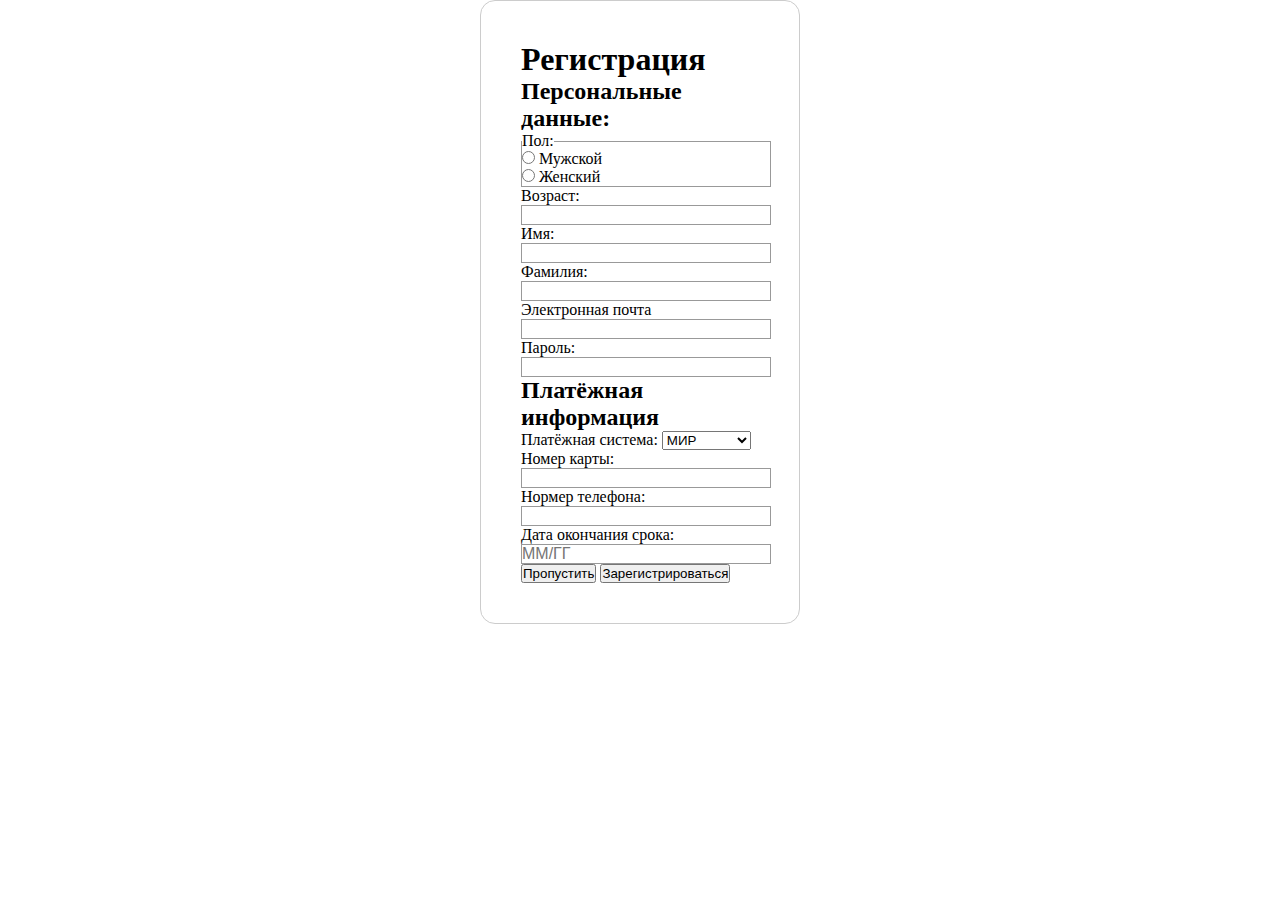
==== index.html @ 5819bbf3 "1 commit" ====
<!DOCTYPE html>
<html lang="en">

<head>
    <meta charset="UTF-8">
    <meta name="viewport" content="width=device-width, initial-scale=1.0">
    <link rel="stylesheet" href="style.css">
    <title>Task-2</title>
</head>

<body>
    <body>
        <form method="post">
            <h1>Регистрация</h1>
            <section>
                <h2>Персональные данные:</h2>
                <fieldset>
                  <legend>Пол:</legend>
                  <ul>
                      <li>
                        <label for="gender_1">
                          <input type="radio" id="gender_1" name="gender" value="userMale">
                          Мужской
                        </label>
                      </li>
                      <li>
                        <label for="gender_2">
                          <input type="radio" id="gender_2" name="gender" value="userFemale" >
                          Женский
                        </label>
                      </li>
                  </ul>
                </fieldset>
                <p>
                  <label for="ace">Возраст:</label>
                  <input type="text" id="name" name="useAce" required>
                </p>
                <p>
                  <label for="name">Имя:</label>
                  <input type="text" id="name" name="userName" required>
                </p>
                <p>
                  <label for="name">Фамилия:</label>
                  <input type="text" id="name" name="userSurname" required>
                </p>
                <p>
                  <label for="mail">Электронная почта</label>
                  <input type="email" id="mail" name="userMail" required>
                </p>
                <p>
                  <label for="pwd">Пароль:</label>
                  <input type="password" id="pwd" name="password" required>
                </p>
            </section>
            <section>
                <h2>Платёжная информация</h2>
                <p>
                  <label for="card">Платёжная система:</label>
                  <select id="card" name="userСard">
                    <option value="mir">МИР</option>
                    <option value="visa">Visa</option>
                    <option value="mc">Mastercard</option>
                  </select>
                </p>
                <p>
                  <label for="number">Номер карты:</label>
                  <input type="tel" id="number" name="cardNumber" required>
                </p>
                <p>
                  <label for="phone">Нормер телефона:</label>
                  <input type="phone" id="phone" pattern="^\+7[1-9]{10}$" required>
                </p>
                <p>
                  <label for="expiration">Дата окончания срока:</label>
                  <input type="text" id="expiration" required="true" placeholder="ММ/ГГ" pattern="^(0[1-9]|1[0-2])\/([0-9]{2})$">
                </p>
            </section>
            <section>
                <p>
                    <button type="button" onclick="document.location='page_1.html'">Пропустить</button>
                    <button type="submit">Зарегистрироваться</button>
                </p>
            </section>
        </form>
    </form>
</body>

</html>
---- style.css ----
* {
    box-sizing: border-box;
    margin: 0;
    padding: 0;
}

ul {
    margin: 0;
    padding: 0;
    list-style: none;
}

form {
    margin: auto;
    width: 320px;
    padding: 40px;
    border: 1px solid #CCC;
    border-radius: 15px;
}

input, textarea {
    font: 16px sans-serif;
    width: 250px;
    box-sizing: border-box;
    border: 1px solid #999;
}

input[type=checkbox], input[type=radio] {
    width: auto;
}

fieldset {
    width: 250px;
    box-sizing: border-box;
    margin-right: 136px;
    border: 1px solid #999;
}

.form button {
    margin: 30px 15px 0 0;
}

label {
width: 100%;
}

.page1 {
    margin: 0 auto;
    margin-top: 150px;
    width: 580px;
}

.page1-img {
    margin: 0 auto;
    height: 300px;
    width: 580px;
}

.page1-img img {
    border-radius: 20px;
    height: 100%;
    width: 100%;
}

.page1-music {
    margin: 0 auto;
    padding: 15px;
    width: 580px;
    height: 90px;
    border: 3px solid #CCC;
    border-radius: 20px;
}

.page1-music audio {
    width: 100%;
}
.page1-button {
    margin: 30px 0 0 25%;
}

.page2 {
    width: 80%;
    margin: 0 auto;
    background-color: orange;
}

.page2 ul {
    display: flex;
    flex-wrap: wrap;
}

.page2 ul li {
    margin-top: 60px;
    margin-left: 40px;
}

.page2-card {
    width: 250px;
    height: 300px;
    background-color: rgb(255, 199, 96);
}

.page2-card-icon {
    width: 10em;
    height: 10em;
}

.page2-card-text {
    text-align: center;
    font-size: 20px;
}
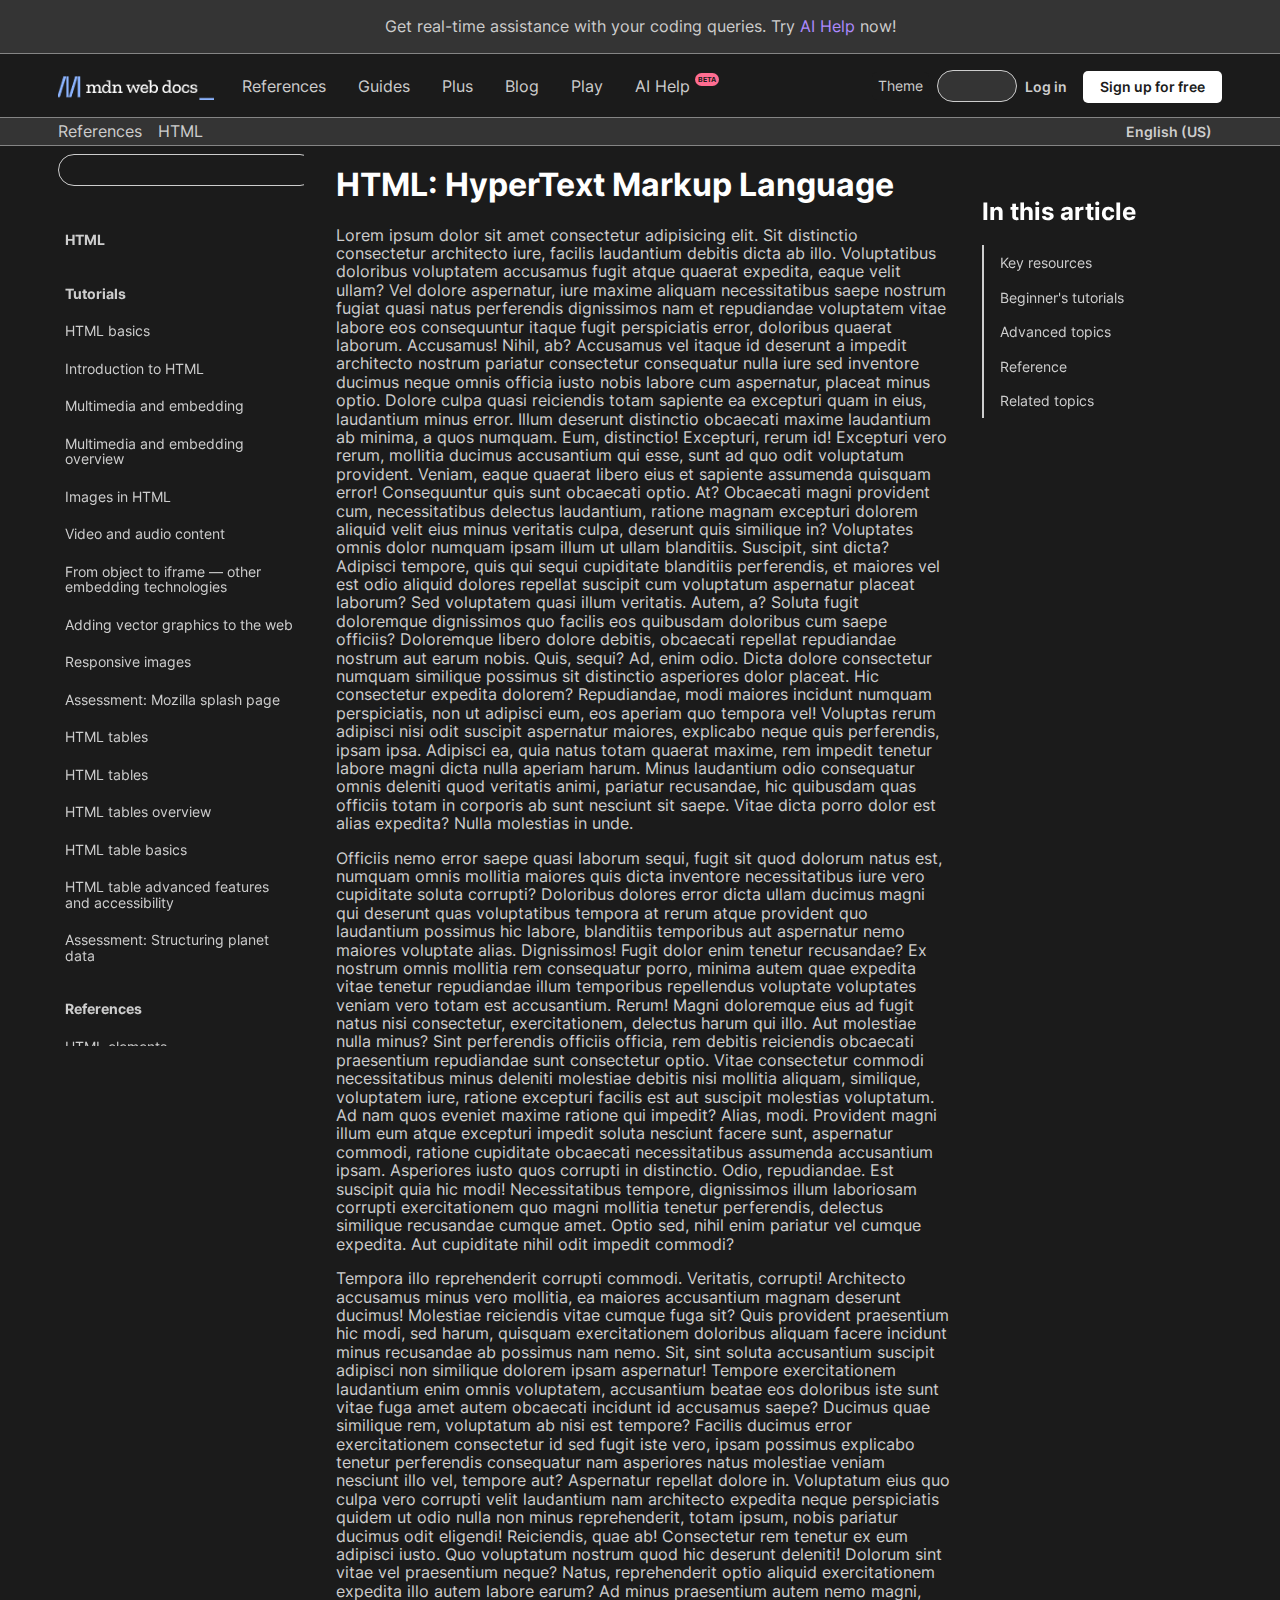
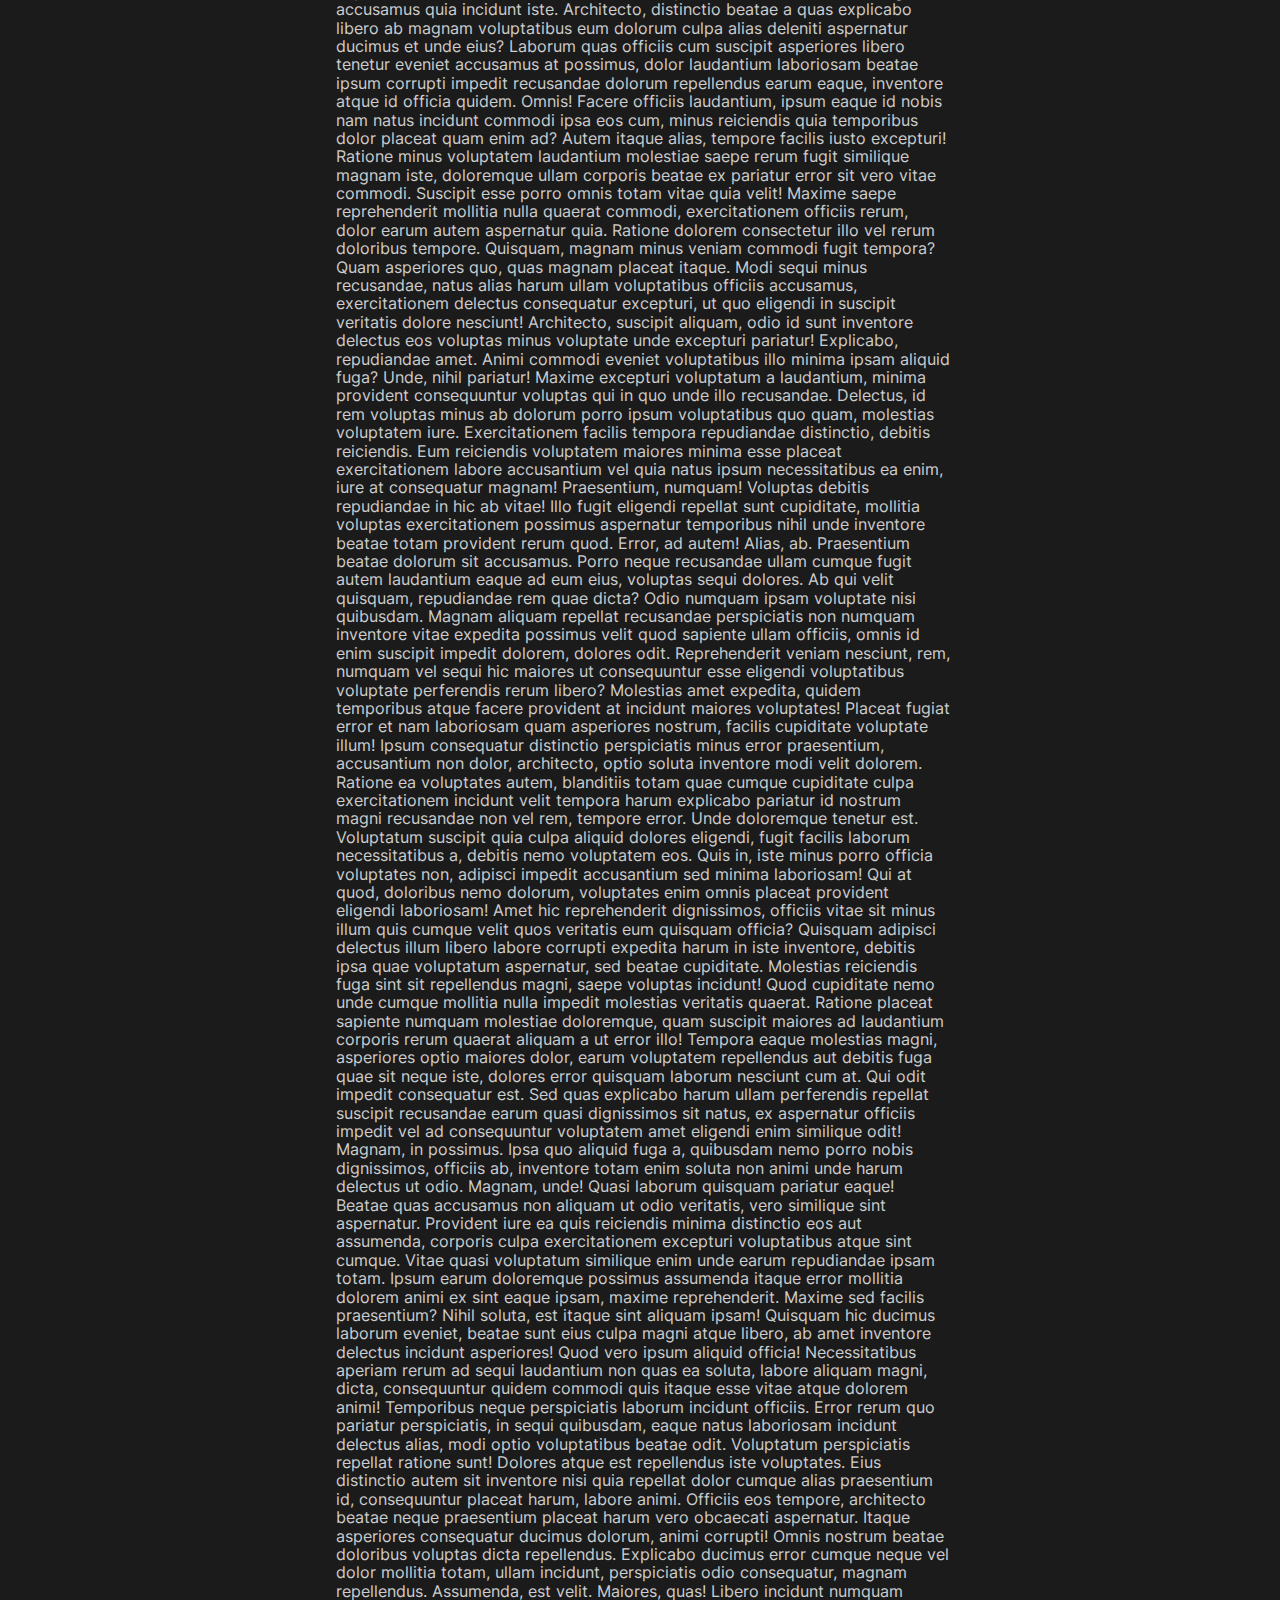
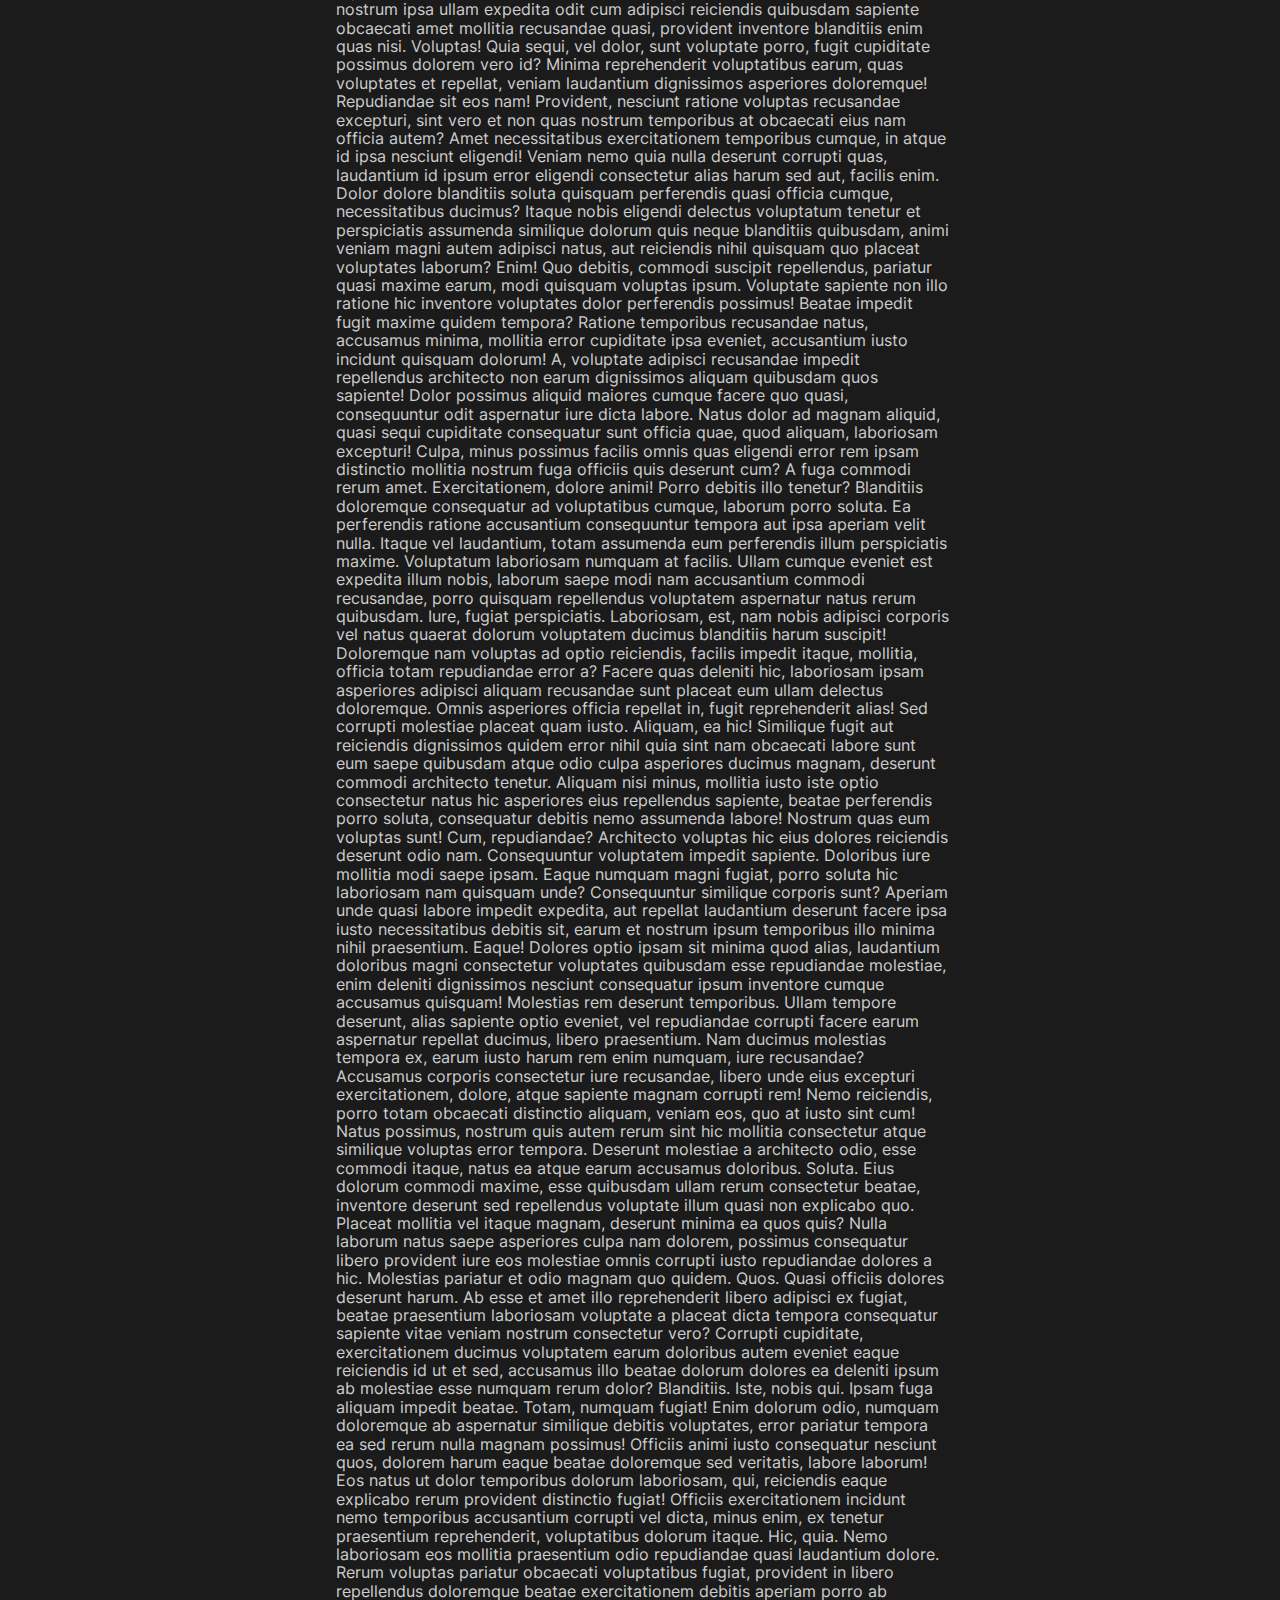
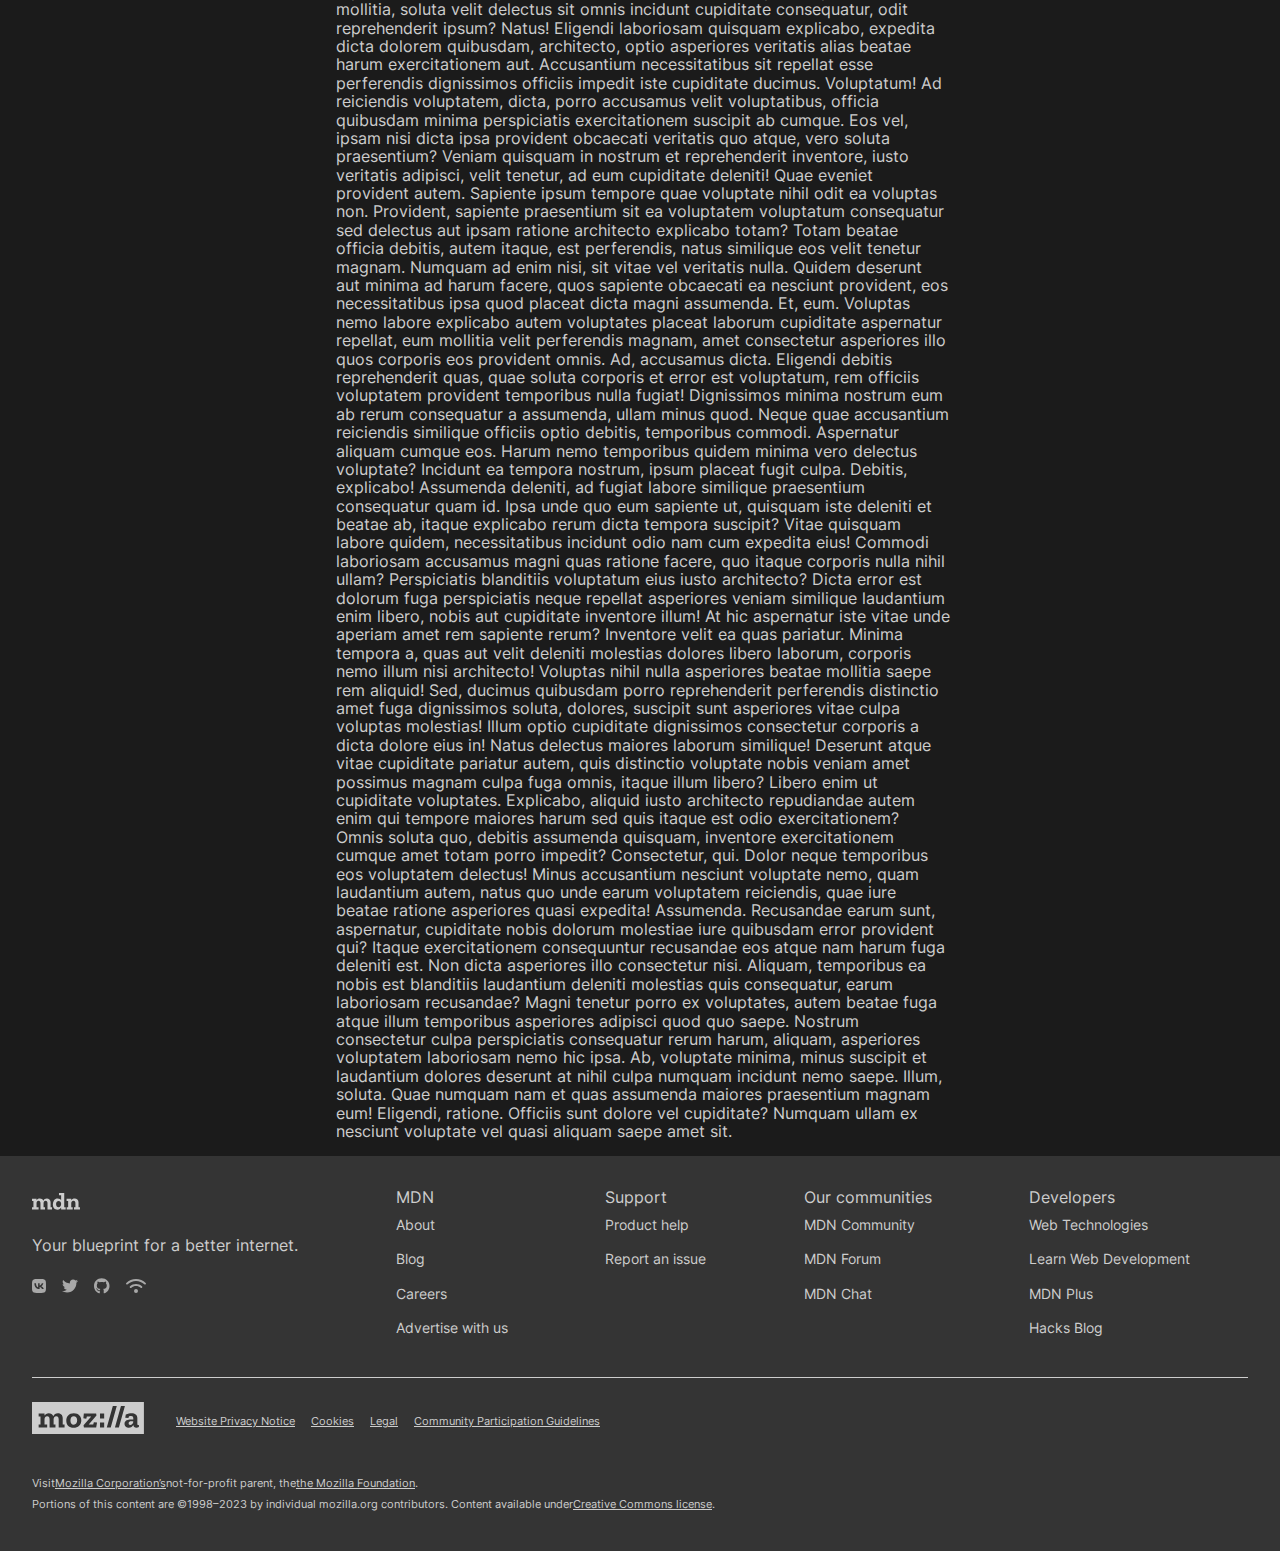
==== commit a5ab8010: "first commit" ====
--- a/index.html
+++ b/index.html
@@ -5,84 +5,663 @@
     <meta charset="UTF-8">
     <meta name="viewport" content="width=device-width, initial-scale=1.0">
     <link rel="stylesheet" href="style.css">
-    <title>Task-2</title>
+    <title>Document</title>
 </head>
 
 <body>
-    <body>
-        <form method="post">
-            <h1>Регистрация</h1>
-            <section>
-                <h2>Персональные данные:</h2>
-                <fieldset>
-                  <legend>Пол:</legend>
-                  <ul>
-                      <li>
-                        <label for="gender_1">
-                          <input type="radio" id="gender_1" name="gender" value="userMale">
-                          Мужской
-                        </label>
-                      </li>
-                      <li>
-                        <label for="gender_2">
-                          <input type="radio" id="gender_2" name="gender" value="userFemale" >
-                          Женский
-                        </label>
-                      </li>
-                  </ul>
-                </fieldset>
-                <p>
-                  <label for="ace">Возраст:</label>
-                  <input type="text" id="name" name="useAce" required>
-                </p>
-                <p>
-                  <label for="name">Имя:</label>
-                  <input type="text" id="name" name="userName" required>
-                </p>
-                <p>
-                  <label for="name">Фамилия:</label>
-                  <input type="text" id="name" name="userSurname" required>
-                </p>
-                <p>
-                  <label for="mail">Электронная почта</label>
-                  <input type="email" id="mail" name="userMail" required>
-                </p>
-                <p>
-                  <label for="pwd">Пароль:</label>
-                  <input type="password" id="pwd" name="password" required>
-                </p>
-            </section>
-            <section>
-                <h2>Платёжная информация</h2>
-                <p>
-                  <label for="card">Платёжная система:</label>
-                  <select id="card" name="userСard">
-                    <option value="mir">МИР</option>
-                    <option value="visa">Visa</option>
-                    <option value="mc">Mastercard</option>
-                  </select>
-                </p>
-                <p>
-                  <label for="number">Номер карты:</label>
-                  <input type="tel" id="number" name="cardNumber" required>
-                </p>
-                <p>
-                  <label for="phone">Нормер телефона:</label>
-                  <input type="phone" id="phone" pattern="^\+7[1-9]{10}$" required>
-                </p>
-                <p>
-                  <label for="expiration">Дата окончания срока:</label>
-                  <input type="text" id="expiration" required="true" placeholder="ММ/ГГ" pattern="^(0[1-9]|1[0-2])\/([0-9]{2})$">
-                </p>
-            </section>
-            <section>
-                <p>
-                    <button type="button" onclick="document.location='page_1.html'">Пропустить</button>
-                    <button type="submit">Зарегистрироваться</button>
-                </p>
-            </section>
-        </form>
-    </form>
+    <div class="header-banner">
+        <div class="container">
+            <p>Get real-time assistance with your coding queries. Try <a href="#">AI Help </a> now!</p>
+        </div>
+    </div>
+    <header>
+        <div class="navbar">
+            <div class="container">
+                <div class="navbar-logo">
+                    <a href="#">
+                        <div class="logo"></div>
+                    </a>
+                </div>
+                <div class="navbar-main">
+                    <div class="navbar-main-menu">
+                        <ul class="navbar-main-menu-list">
+                            <li class="navbar-list-container">
+                                <a href="">References</a>
+                            </li>
+                            <li class="navbar-list-container">
+                                <a href="">Guides</a>
+                            </li>
+                            <li class="navbar-list-container">
+                                <a href="">Plus</a>
+                            </li>
+                            <li class="navbar-list-container">
+                                <a href="">Blog</a>
+                            </li>
+                            <li class="navbar-list-container">
+                                <a href="">Play</a>
+                            </li>
+                            <li class="navbar-list-container">
+                                <a href="">
+                                    AI Help
+                                    <sup class="beta">BETA</sup>
+                                </a>
+                            </li>
+                        </ul>
+                    </div>
+                    <div class="theme__switcher">
+                        <button>Theme</button>
+                    </div>
+                    <div class="header-search">
+                        <form action="search">
+                            <input type="text" class="search-input">
+                        </form>
+                    </div>
+                    <ul class="auth-container">
+                        <li>
+                            <a href="" class="login__link">Log in</a>
+                        </li>
+                        <li>
+                            <a href="" class="reg__link">Sign up for free</a>
+                        </li>
+                    </ul>
+                </div>
+            </div>
+        </div>
+        <div class="article-actions">
+            <div class="container">
+                <div class="breadcrumbs-container">
+                    <ul class="breadcrumbs__list">
+                        <li>
+                            <a href="">References</a>
+                        </li>
+                        <li>
+                            <a href="">HTML</a>
+                        </li>
+                    </ul>
+                </div>
+                <div class="article-actions-entries">
+                    <a href="">English (US)</a>
+                </div>
+            </div>
+        </div>
+    </header>
+    <div class="main__wrapper">
+        <div class="sidebar-container">
+            <aside class="sidebar">
+                <div class="sidebar-actions">
+                    <div class="sidebar-filter-container">
+                        <input type="text" class="sidebar-filter-input__field">
+                    </div>
+
+                </div>
+                <div class="sidebar-body">
+                    <ol>
+                        <li>
+                            <a href=""><strong>HTML</strong></a>
+                        </li>
+                        <li>
+                            <a href=""><strong>Tutorials</strong></a>
+                        </li>
+                        <li>
+                            <a href="">HTML basics</a>
+                        </li>
+                        <li>
+                            <a href="">Introduction to HTML</a>
+                        </li>
+                        <li>
+                            <a href="">Multimedia and embedding</a>
+                        </li>
+                        <li>
+                            <a href="">Multimedia and embedding overview</a>
+                        </li>
+                        <li>
+                            <a href="">Images in HTML</a>
+                        </li>
+                        <li>
+                        <li>
+                            <a href="">Video and audio content</a>
+                        </li>
+                        <li>
+                        <li>
+                            <a href="">From object to iframe — other embedding technologies</a>
+                        </li>
+                        <li>
+                            <a href="">Adding vector graphics to the web</a>
+                        </li>
+                        <li>
+                            <a href="">Responsive images</a>
+                        </li>
+                        <li>
+                            <a href="">Assessment: Mozilla splash page</a>
+                        </li>
+                        <li>
+                            <a href="">HTML tables</a>
+                        </li>
+                        <li>
+                            <a href="">HTML tables</a>
+                        </li>
+                        <li>
+                            <a href="">HTML tables overview</a>
+                        </li>
+                        <li>
+                            <a href="">HTML table basics</a>
+                        </li>
+                        <li>
+                            <a href="">HTML table advanced features and accessibility</a>
+                        </li>
+                        <li>
+                            <a href="">Assessment: Structuring planet data</a>
+                        </li>
+                        <li>
+                            <a href=""><strong>References</strong></a>
+                        </li>
+                        <li>
+                            <a href="">HTML elements</a>
+                        </li>
+                    </ol>
+                </div>
+            </aside>
+            <div class="toc-container">
+                <aside class="toc">
+                    <div class="document-toc-container">
+                        <div class="document-toc">
+                            <h2>In this article</h2>
+                            <ul class="document-toc-list">
+                                <li>
+                                    <a>Key resources</a>
+                                </li>
+                                <li>
+                                    <a>Beginner's tutorials</a>
+                                </li>
+                                <li>
+                                    <a>Advanced topics</a>
+                                </li>
+                                <li>
+                                    <a>Reference</a>
+                                </li>
+                                <li>
+                                    <a>Related topics</a>
+                                </li>
+                            </ul>
+                        </div>
+                    </div>
+                </aside>
+            </div>
+        </div>
+        <main class="main-content">
+            <h1>HTML: HyperText Markup Language</h1>
+            <p>Lorem ipsum dolor sit amet consectetur adipisicing elit. Sit distinctio consectetur architecto iure,
+                facilis laudantium debitis dicta ab illo. Voluptatibus doloribus voluptatem accusamus fugit atque
+                quaerat expedita, eaque velit ullam?
+                Vel dolore aspernatur, iure maxime aliquam necessitatibus saepe nostrum fugiat quasi natus perferendis
+                dignissimos nam et repudiandae voluptatem vitae labore eos consequuntur itaque fugit perspiciatis error,
+                doloribus quaerat laborum. Accusamus!
+                Nihil, ab? Accusamus vel itaque id deserunt a impedit architecto nostrum pariatur consectetur
+                consequatur nulla iure sed inventore ducimus neque omnis officia iusto nobis labore cum aspernatur,
+                placeat minus optio.
+                Dolore culpa quasi reiciendis totam sapiente ea excepturi quam in eius, laudantium minus error. Illum
+                deserunt distinctio obcaecati maxime laudantium ab minima, a quos numquam. Eum, distinctio! Excepturi,
+                rerum id!
+                Excepturi vero rerum, mollitia ducimus accusantium qui esse, sunt ad quo odit voluptatum provident.
+                Veniam, eaque quaerat libero eius et sapiente assumenda quisquam error! Consequuntur quis sunt obcaecati
+                optio. At?
+                Obcaecati magni provident cum, necessitatibus delectus laudantium, ratione magnam excepturi dolorem
+                aliquid velit eius minus veritatis culpa, deserunt quis similique in? Voluptates omnis dolor numquam
+                ipsam illum ut ullam blanditiis.
+                Suscipit, sint dicta? Adipisci tempore, quis qui sequi cupiditate blanditiis perferendis, et maiores vel
+                est odio aliquid dolores repellat suscipit cum voluptatum aspernatur placeat laborum? Sed voluptatem
+                quasi illum veritatis.
+                Autem, a? Soluta fugit doloremque dignissimos quo facilis eos quibusdam doloribus cum saepe officiis?
+                Doloremque libero dolore debitis, obcaecati repellat repudiandae nostrum aut earum nobis. Quis, sequi?
+                Ad, enim odio.
+                Dicta dolore consectetur numquam similique possimus sit distinctio asperiores dolor placeat. Hic
+                consectetur expedita dolorem? Repudiandae, modi maiores incidunt numquam perspiciatis, non ut adipisci
+                eum, eos aperiam quo tempora vel!
+                Voluptas rerum adipisci nisi odit suscipit aspernatur maiores, explicabo neque quis perferendis, ipsam
+                ipsa. Adipisci ea, quia natus totam quaerat maxime, rem impedit tenetur labore magni dicta nulla aperiam
+                harum.
+                Minus laudantium odio consequatur omnis deleniti quod veritatis animi, pariatur recusandae, hic
+                quibusdam quas officiis totam in corporis ab sunt nesciunt sit saepe. Vitae dicta porro dolor est alias
+                expedita?
+                Nulla molestias in unde.</p>
+            <p>Officiis nemo error saepe quasi laborum sequi, fugit sit quod dolorum natus est, numquam omnis mollitia
+                maiores quis dicta inventore necessitatibus iure vero cupiditate soluta corrupti?
+                Doloribus dolores error dicta ullam ducimus magni qui deserunt quas voluptatibus tempora at rerum atque
+                provident quo laudantium possimus hic labore, blanditiis temporibus aut aspernatur nemo maiores
+                voluptate alias. Dignissimos!
+                Fugit dolor enim tenetur recusandae? Ex nostrum omnis mollitia rem consequatur porro, minima autem quae
+                expedita vitae tenetur repudiandae illum temporibus repellendus voluptate voluptates veniam vero totam
+                est accusantium. Rerum!
+                Magni doloremque eius ad fugit natus nisi consectetur, exercitationem, delectus harum qui illo. Aut
+                molestiae nulla minus? Sint perferendis officiis officia, rem debitis reiciendis obcaecati praesentium
+                repudiandae sunt consectetur optio.
+                Vitae consectetur commodi necessitatibus minus deleniti molestiae debitis nisi mollitia aliquam,
+                similique, voluptatem iure, ratione excepturi facilis est aut suscipit molestias voluptatum. Ad nam quos
+                eveniet maxime ratione qui impedit?
+                Alias, modi. Provident magni illum eum atque excepturi impedit soluta nesciunt facere sunt, aspernatur
+                commodi, ratione cupiditate obcaecati necessitatibus assumenda accusantium ipsam. Asperiores iusto quos
+                corrupti in distinctio. Odio, repudiandae.
+                Est suscipit quia hic modi! Necessitatibus tempore, dignissimos illum laboriosam corrupti exercitationem
+                quo magni mollitia tenetur perferendis, delectus similique recusandae cumque amet. Optio sed, nihil enim
+                pariatur vel cumque expedita.
+                Aut cupiditate nihil odit impedit commodi?</p>
+            <p> Tempora illo reprehenderit corrupti commodi. Veritatis, corrupti! Architecto accusamus minus vero
+                mollitia, ea maiores accusantium magnam deserunt ducimus! Molestiae reiciendis vitae cumque fuga sit?
+                Quis provident praesentium hic modi, sed harum, quisquam exercitationem doloribus aliquam facere
+                incidunt minus recusandae ab possimus nam nemo. Sit, sint soluta accusantium suscipit adipisci non
+                similique dolorem ipsam aspernatur!
+                Tempore exercitationem laudantium enim omnis voluptatem, accusantium beatae eos doloribus iste sunt
+                vitae fuga amet autem obcaecati incidunt id accusamus saepe? Ducimus quae similique rem, voluptatum ab
+                nisi est tempore?
+                Facilis ducimus error exercitationem consectetur id sed fugit iste vero, ipsam possimus explicabo
+                tenetur perferendis consequatur nam asperiores natus molestiae veniam nesciunt illo vel, tempore aut?
+                Aspernatur repellat dolore in.
+                Voluptatum eius quo culpa vero corrupti velit laudantium nam architecto expedita neque perspiciatis
+                quidem ut odio nulla non minus reprehenderit, totam ipsum, nobis pariatur ducimus odit eligendi!
+                Reiciendis, quae ab!
+                Consectetur rem tenetur ex eum adipisci iusto. Quo voluptatum nostrum quod hic deserunt deleniti!
+                Dolorum sint vitae vel praesentium neque? Natus, reprehenderit optio aliquid exercitationem expedita
+                illo autem labore earum?
+                Ad minus praesentium autem nemo magni, accusamus quia incidunt iste. Architecto, distinctio beatae a
+                quas explicabo libero ab magnam voluptatibus eum dolorum culpa alias deleniti aspernatur ducimus et unde
+                eius?
+                Laborum quas officiis cum suscipit asperiores libero tenetur eveniet accusamus at possimus, dolor
+                laudantium laboriosam beatae ipsum corrupti impedit recusandae dolorum repellendus earum eaque,
+                inventore atque id officia quidem. Omnis!
+                Facere officiis laudantium, ipsum eaque id nobis nam natus incidunt commodi ipsa eos cum, minus
+                reiciendis quia temporibus dolor placeat quam enim ad? Autem itaque alias, tempore facilis iusto
+                excepturi!
+                Ratione minus voluptatem laudantium molestiae saepe rerum fugit similique magnam iste, doloremque ullam
+                corporis beatae ex pariatur error sit vero vitae commodi. Suscipit esse porro omnis totam vitae quia
+                velit!
+                Maxime saepe reprehenderit mollitia nulla quaerat commodi, exercitationem officiis rerum, dolor earum
+                autem aspernatur quia. Ratione dolorem consectetur illo vel rerum doloribus tempore. Quisquam, magnam
+                minus veniam commodi fugit tempora?
+                Quam asperiores quo, quas magnam placeat itaque. Modi sequi minus recusandae, natus alias harum ullam
+                voluptatibus officiis accusamus, exercitationem delectus consequatur excepturi, ut quo eligendi in
+                suscipit veritatis dolore nesciunt!
+                Architecto, suscipit aliquam, odio id sunt inventore delectus eos voluptas minus voluptate unde
+                excepturi pariatur! Explicabo, repudiandae amet. Animi commodi eveniet voluptatibus illo minima ipsam
+                aliquid fuga? Unde, nihil pariatur!
+                Maxime excepturi voluptatum a laudantium, minima provident consequuntur voluptas qui in quo unde illo
+                recusandae. Delectus, id rem voluptas minus ab dolorum porro ipsum voluptatibus quo quam, molestias
+                voluptatem iure.
+                Exercitationem facilis tempora repudiandae distinctio, debitis reiciendis. Eum reiciendis voluptatem
+                maiores minima esse placeat exercitationem labore accusantium vel quia natus ipsum necessitatibus ea
+                enim, iure at consequatur magnam! Praesentium, numquam!
+                Voluptas debitis repudiandae in hic ab vitae! Illo fugit eligendi repellat sunt cupiditate, mollitia
+                voluptas exercitationem possimus aspernatur temporibus nihil unde inventore beatae totam provident rerum
+                quod. Error, ad autem!
+                Alias, ab. Praesentium beatae dolorum sit accusamus. Porro neque recusandae ullam cumque fugit autem
+                laudantium eaque ad eum eius, voluptas sequi dolores. Ab qui velit quisquam, repudiandae rem quae dicta?
+                Odio numquam ipsam voluptate nisi quibusdam. Magnam aliquam repellat recusandae perspiciatis non numquam
+                inventore vitae expedita possimus velit quod sapiente ullam officiis, omnis id enim suscipit impedit
+                dolorem, dolores odit.
+                Reprehenderit veniam nesciunt, rem, numquam vel sequi hic maiores ut consequuntur esse eligendi
+                voluptatibus voluptate perferendis rerum libero? Molestias amet expedita, quidem temporibus atque facere
+                provident at incidunt maiores voluptates!
+                Placeat fugiat error et nam laboriosam quam asperiores nostrum, facilis cupiditate voluptate illum!
+                Ipsum consequatur distinctio perspiciatis minus error praesentium, accusantium non dolor, architecto,
+                optio soluta inventore modi velit dolorem.
+                Ratione ea voluptates autem, blanditiis totam quae cumque cupiditate culpa exercitationem incidunt velit
+                tempora harum explicabo pariatur id nostrum magni recusandae non vel rem, tempore error. Unde doloremque
+                tenetur est.
+                Voluptatum suscipit quia culpa aliquid dolores eligendi, fugit facilis laborum necessitatibus a, debitis
+                nemo voluptatem eos. Quis in, iste minus porro officia voluptates non, adipisci impedit accusantium sed
+                minima laboriosam!
+                Qui at quod, doloribus nemo dolorum, voluptates enim omnis placeat provident eligendi laboriosam! Amet
+                hic reprehenderit dignissimos, officiis vitae sit minus illum quis cumque velit quos veritatis eum
+                quisquam officia?
+                Quisquam adipisci delectus illum libero labore corrupti expedita harum in iste inventore, debitis ipsa
+                quae voluptatum aspernatur, sed beatae cupiditate. Molestias reiciendis fuga sint sit repellendus magni,
+                saepe voluptas incidunt!
+                Quod cupiditate nemo unde cumque mollitia nulla impedit molestias veritatis quaerat. Ratione placeat
+                sapiente numquam molestiae doloremque, quam suscipit maiores ad laudantium corporis rerum quaerat
+                aliquam a ut error illo!
+                Tempora eaque molestias magni, asperiores optio maiores dolor, earum voluptatem repellendus aut debitis
+                fuga quae sit neque iste, dolores error quisquam laborum nesciunt cum at. Qui odit impedit consequatur
+                est.
+                Sed quas explicabo harum ullam perferendis repellat suscipit recusandae earum quasi dignissimos sit
+                natus, ex aspernatur officiis impedit vel ad consequuntur voluptatem amet eligendi enim similique odit!
+                Magnam, in possimus.
+                Ipsa quo aliquid fuga a, quibusdam nemo porro nobis dignissimos, officiis ab, inventore totam enim
+                soluta non animi unde harum delectus ut odio. Magnam, unde! Quasi laborum quisquam pariatur eaque!
+                Beatae quas accusamus non aliquam ut odio veritatis, vero similique sint aspernatur. Provident iure ea
+                quis reiciendis minima distinctio eos aut assumenda, corporis culpa exercitationem excepturi
+                voluptatibus atque sint cumque.
+                Vitae quasi voluptatum similique enim unde earum repudiandae ipsam totam. Ipsum earum doloremque
+                possimus assumenda itaque error mollitia dolorem animi ex sint eaque ipsam, maxime reprehenderit. Maxime
+                sed facilis praesentium?
+                Nihil soluta, est itaque sint aliquam ipsam! Quisquam hic ducimus laborum eveniet, beatae sunt eius
+                culpa magni atque libero, ab amet inventore delectus incidunt asperiores! Quod vero ipsum aliquid
+                officia!
+                Necessitatibus aperiam rerum ad sequi laudantium non quas ea soluta, labore aliquam magni, dicta,
+                consequuntur quidem commodi quis itaque esse vitae atque dolorem animi! Temporibus neque perspiciatis
+                laborum incidunt officiis.
+                Error rerum quo pariatur perspiciatis, in sequi quibusdam, eaque natus laboriosam incidunt delectus
+                alias, modi optio voluptatibus beatae odit. Voluptatum perspiciatis repellat ratione sunt! Dolores atque
+                est repellendus iste voluptates.
+                Eius distinctio autem sit inventore nisi quia repellat dolor cumque alias praesentium id, consequuntur
+                placeat harum, labore animi. Officiis eos tempore, architecto beatae neque praesentium placeat harum
+                vero obcaecati aspernatur.
+                Itaque asperiores consequatur ducimus dolorum, animi corrupti! Omnis nostrum beatae doloribus voluptas
+                dicta repellendus. Explicabo ducimus error cumque neque vel dolor mollitia totam, ullam incidunt,
+                perspiciatis odio consequatur, magnam repellendus.
+                Assumenda, est velit. Maiores, quas! Libero incidunt numquam nostrum ipsa ullam expedita odit cum
+                adipisci reiciendis quibusdam sapiente obcaecati amet mollitia recusandae quasi, provident inventore
+                blanditiis enim quas nisi. Voluptas!
+                Quia sequi, vel dolor, sunt voluptate porro, fugit cupiditate possimus dolorem vero id? Minima
+                reprehenderit voluptatibus earum, quas voluptates et repellat, veniam laudantium dignissimos asperiores
+                doloremque! Repudiandae sit eos nam!
+                Provident, nesciunt ratione voluptas recusandae excepturi, sint vero et non quas nostrum temporibus at
+                obcaecati eius nam officia autem? Amet necessitatibus exercitationem temporibus cumque, in atque id ipsa
+                nesciunt eligendi!
+                Veniam nemo quia nulla deserunt corrupti quas, laudantium id ipsum error eligendi consectetur alias
+                harum sed aut, facilis enim. Dolor dolore blanditiis soluta quisquam perferendis quasi officia cumque,
+                necessitatibus ducimus?
+                Itaque nobis eligendi delectus voluptatum tenetur et perspiciatis assumenda similique dolorum quis neque
+                blanditiis quibusdam, animi veniam magni autem adipisci natus, aut reiciendis nihil quisquam quo placeat
+                voluptates laborum? Enim!
+                Quo debitis, commodi suscipit repellendus, pariatur quasi maxime earum, modi quisquam voluptas ipsum.
+                Voluptate sapiente non illo ratione hic inventore voluptates dolor perferendis possimus! Beatae impedit
+                fugit maxime quidem tempora?
+                Ratione temporibus recusandae natus, accusamus minima, mollitia error cupiditate ipsa eveniet,
+                accusantium iusto incidunt quisquam dolorum! A, voluptate adipisci recusandae impedit repellendus
+                architecto non earum dignissimos aliquam quibusdam quos sapiente!
+                Dolor possimus aliquid maiores cumque facere quo quasi, consequuntur odit aspernatur iure dicta labore.
+                Natus dolor ad magnam aliquid, quasi sequi cupiditate consequatur sunt officia quae, quod aliquam,
+                laboriosam excepturi!
+                Culpa, minus possimus facilis omnis quas eligendi error rem ipsam distinctio mollitia nostrum fuga
+                officiis quis deserunt cum? A fuga commodi rerum amet. Exercitationem, dolore animi! Porro debitis illo
+                tenetur?
+                Blanditiis doloremque consequatur ad voluptatibus cumque, laborum porro soluta. Ea perferendis ratione
+                accusantium consequuntur tempora aut ipsa aperiam velit nulla. Itaque vel laudantium, totam assumenda
+                eum perferendis illum perspiciatis maxime.
+                Voluptatum laboriosam numquam at facilis. Ullam cumque eveniet est expedita illum nobis, laborum saepe
+                modi nam accusantium commodi recusandae, porro quisquam repellendus voluptatem aspernatur natus rerum
+                quibusdam. Iure, fugiat perspiciatis.
+                Laboriosam, est, nam nobis adipisci corporis vel natus quaerat dolorum voluptatem ducimus blanditiis
+                harum suscipit! Doloremque nam voluptas ad optio reiciendis, facilis impedit itaque, mollitia, officia
+                totam repudiandae error a?
+                Facere quas deleniti hic, laboriosam ipsam asperiores adipisci aliquam recusandae sunt placeat eum ullam
+                delectus doloremque. Omnis asperiores officia repellat in, fugit reprehenderit alias! Sed corrupti
+                molestiae placeat quam iusto.
+                Aliquam, ea hic! Similique fugit aut reiciendis dignissimos quidem error nihil quia sint nam obcaecati
+                labore sunt eum saepe quibusdam atque odio culpa asperiores ducimus magnam, deserunt commodi architecto
+                tenetur.
+                Aliquam nisi minus, mollitia iusto iste optio consectetur natus hic asperiores eius repellendus
+                sapiente, beatae perferendis porro soluta, consequatur debitis nemo assumenda labore! Nostrum quas eum
+                voluptas sunt! Cum, repudiandae?
+                Architecto voluptas hic eius dolores reiciendis deserunt odio nam. Consequuntur voluptatem impedit
+                sapiente. Doloribus iure mollitia modi saepe ipsam. Eaque numquam magni fugiat, porro soluta hic
+                laboriosam nam quisquam unde?
+                Consequuntur similique corporis sunt? Aperiam unde quasi labore impedit expedita, aut repellat
+                laudantium deserunt facere ipsa iusto necessitatibus debitis sit, earum et nostrum ipsum temporibus illo
+                minima nihil praesentium. Eaque!
+                Dolores optio ipsam sit minima quod alias, laudantium doloribus magni consectetur voluptates quibusdam
+                esse repudiandae molestiae, enim deleniti dignissimos nesciunt consequatur ipsum inventore cumque
+                accusamus quisquam! Molestias rem deserunt temporibus.
+                Ullam tempore deserunt, alias sapiente optio eveniet, vel repudiandae corrupti facere earum aspernatur
+                repellat ducimus, libero praesentium. Nam ducimus molestias tempora ex, earum iusto harum rem enim
+                numquam, iure recusandae?
+                Accusamus corporis consectetur iure recusandae, libero unde eius excepturi exercitationem, dolore, atque
+                sapiente magnam corrupti rem! Nemo reiciendis, porro totam obcaecati distinctio aliquam, veniam eos, quo
+                at iusto sint cum!
+                Natus possimus, nostrum quis autem rerum sint hic mollitia consectetur atque similique voluptas error
+                tempora. Deserunt molestiae a architecto odio, esse commodi itaque, natus ea atque earum accusamus
+                doloribus. Soluta.
+                Eius dolorum commodi maxime, esse quibusdam ullam rerum consectetur beatae, inventore deserunt sed
+                repellendus voluptate illum quasi non explicabo quo. Placeat mollitia vel itaque magnam, deserunt minima
+                ea quos quis?
+                Nulla laborum natus saepe asperiores culpa nam dolorem, possimus consequatur libero provident iure eos
+                molestiae omnis corrupti iusto repudiandae dolores a hic. Molestias pariatur et odio magnam quo quidem.
+                Quos.
+                Quasi officiis dolores deserunt harum. Ab esse et amet illo reprehenderit libero adipisci ex fugiat,
+                beatae praesentium laboriosam voluptate a placeat dicta tempora consequatur sapiente vitae veniam
+                nostrum consectetur vero?
+                Corrupti cupiditate, exercitationem ducimus voluptatem earum doloribus autem eveniet eaque reiciendis id
+                ut et sed, accusamus illo beatae dolorum dolores ea deleniti ipsum ab molestiae esse numquam rerum
+                dolor? Blanditiis.
+                Iste, nobis qui. Ipsam fuga aliquam impedit beatae. Totam, numquam fugiat! Enim dolorum odio, numquam
+                doloremque ab aspernatur similique debitis voluptates, error pariatur tempora ea sed rerum nulla magnam
+                possimus!
+                Officiis animi iusto consequatur nesciunt quos, dolorem harum eaque beatae doloremque sed veritatis,
+                labore laborum! Eos natus ut dolor temporibus dolorum laboriosam, qui, reiciendis eaque explicabo rerum
+                provident distinctio fugiat!
+                Officiis exercitationem incidunt nemo temporibus accusantium corrupti vel dicta, minus enim, ex tenetur
+                praesentium reprehenderit, voluptatibus dolorum itaque. Hic, quia. Nemo laboriosam eos mollitia
+                praesentium odio repudiandae quasi laudantium dolore.
+                Rerum voluptas pariatur obcaecati voluptatibus fugiat, provident in libero repellendus doloremque beatae
+                exercitationem debitis aperiam porro ab mollitia, soluta velit delectus sit omnis incidunt cupiditate
+                consequatur, odit reprehenderit ipsum? Natus!
+                Eligendi laboriosam quisquam explicabo, expedita dicta dolorem quibusdam, architecto, optio asperiores
+                veritatis alias beatae harum exercitationem aut. Accusantium necessitatibus sit repellat esse
+                perferendis dignissimos officiis impedit iste cupiditate ducimus. Voluptatum!
+                Ad reiciendis voluptatem, dicta, porro accusamus velit voluptatibus, officia quibusdam minima
+                perspiciatis exercitationem suscipit ab cumque. Eos vel, ipsam nisi dicta ipsa provident obcaecati
+                veritatis quo atque, vero soluta praesentium?
+                Veniam quisquam in nostrum et reprehenderit inventore, iusto veritatis adipisci, velit tenetur, ad eum
+                cupiditate deleniti! Quae eveniet provident autem. Sapiente ipsum tempore quae voluptate nihil odit ea
+                voluptas non.
+                Provident, sapiente praesentium sit ea voluptatem voluptatum consequatur sed delectus aut ipsam ratione
+                architecto explicabo totam? Totam beatae officia debitis, autem itaque, est perferendis, natus similique
+                eos velit tenetur magnam.
+                Numquam ad enim nisi, sit vitae vel veritatis nulla. Quidem deserunt aut minima ad harum facere, quos
+                sapiente obcaecati ea nesciunt provident, eos necessitatibus ipsa quod placeat dicta magni assumenda.
+                Et, eum. Voluptas nemo labore explicabo autem voluptates placeat laborum cupiditate aspernatur repellat,
+                eum mollitia velit perferendis magnam, amet consectetur asperiores illo quos corporis eos provident
+                omnis. Ad, accusamus dicta.
+                Eligendi debitis reprehenderit quas, quae soluta corporis et error est voluptatum, rem officiis
+                voluptatem provident temporibus nulla fugiat! Dignissimos minima nostrum eum ab rerum consequatur a
+                assumenda, ullam minus quod.
+                Neque quae accusantium reiciendis similique officiis optio debitis, temporibus commodi. Aspernatur
+                aliquam cumque eos. Harum nemo temporibus quidem minima vero delectus voluptate? Incidunt ea tempora
+                nostrum, ipsum placeat fugit culpa.
+                Debitis, explicabo! Assumenda deleniti, ad fugiat labore similique praesentium consequatur quam id. Ipsa
+                unde quo eum sapiente ut, quisquam iste deleniti et beatae ab, itaque explicabo rerum dicta tempora
+                suscipit?
+                Vitae quisquam labore quidem, necessitatibus incidunt odio nam cum expedita eius! Commodi laboriosam
+                accusamus magni quas ratione facere, quo itaque corporis nulla nihil ullam? Perspiciatis blanditiis
+                voluptatum eius iusto architecto?
+                Dicta error est dolorum fuga perspiciatis neque repellat asperiores veniam similique laudantium enim
+                libero, nobis aut cupiditate inventore illum! At hic aspernatur iste vitae unde aperiam amet rem
+                sapiente rerum?
+                Inventore velit ea quas pariatur. Minima tempora a, quas aut velit deleniti molestias dolores libero
+                laborum, corporis nemo illum nisi architecto! Voluptas nihil nulla asperiores beatae mollitia saepe rem
+                aliquid!
+                Sed, ducimus quibusdam porro reprehenderit perferendis distinctio amet fuga dignissimos soluta, dolores,
+                suscipit sunt asperiores vitae culpa voluptas molestias! Illum optio cupiditate dignissimos consectetur
+                corporis a dicta dolore eius in!
+                Natus delectus maiores laborum similique! Deserunt atque vitae cupiditate pariatur autem, quis
+                distinctio voluptate nobis veniam amet possimus magnam culpa fuga omnis, itaque illum libero? Libero
+                enim ut cupiditate voluptates.
+                Explicabo, aliquid iusto architecto repudiandae autem enim qui tempore maiores harum sed quis itaque est
+                odio exercitationem? Omnis soluta quo, debitis assumenda quisquam, inventore exercitationem cumque amet
+                totam porro impedit?
+                Consectetur, qui. Dolor neque temporibus eos voluptatem delectus! Minus accusantium nesciunt voluptate
+                nemo, quam laudantium autem, natus quo unde earum voluptatem reiciendis, quae iure beatae ratione
+                asperiores quasi expedita! Assumenda.
+                Recusandae earum sunt, aspernatur, cupiditate nobis dolorum molestiae iure quibusdam error provident
+                qui? Itaque exercitationem consequuntur recusandae eos atque nam harum fuga deleniti est. Non dicta
+                asperiores illo consectetur nisi.
+                Aliquam, temporibus ea nobis est blanditiis laudantium deleniti molestias quis consequatur, earum
+                laboriosam recusandae? Magni tenetur porro ex voluptates, autem beatae fuga atque illum temporibus
+                asperiores adipisci quod quo saepe.
+                Nostrum consectetur culpa perspiciatis consequatur rerum harum, aliquam, asperiores voluptatem
+                laboriosam nemo hic ipsa. Ab, voluptate minima, minus suscipit et laudantium dolores deserunt at nihil
+                culpa numquam incidunt nemo saepe.
+                Illum, soluta. Quae numquam nam et quas assumenda maiores praesentium magnam eum! Eligendi, ratione.
+                Officiis sunt dolore vel cupiditate? Numquam ullam ex nesciunt voluptate vel quasi aliquam saepe amet
+                sit.</p>
+        </main>
+    </div>
+    <footer class="page-footer">
+        <div class="page-footer-grid">
+            <div class="page-footer-logo-col">
+                <a href="" class="mdn-footer-logo">
+                    <svg width="48" height="17" viewBox="0 0 48 17" fill="none" xmlns="http://www.w3.org/2000/svg">
+                        <title id="mdn-footer-logo-svg">MDN logo</title>
+                        <path
+                            d="M20.04 16.512H15.504V10.416C15.504 9.488 15.344 8.824 15.024 8.424C14.72 8.024 14.264 7.824 13.656 7.824C12.92 7.824 12.384 8.064 12.048 8.544C11.728 9.024 11.568 9.64 11.568 10.392V14.184H13.008V16.512H8.472V10.416C8.472 9.488 8.312 8.824 7.992 8.424C7.688 8.024 7.232 7.824 6.624 7.824C5.872 7.824 5.336 8.064 5.016 8.544C4.696 9.024 4.536 9.64 4.536 10.392V14.184H6.6V16.512H0V14.184H1.44V8.04H0.024V5.688H4.536V7.32C5.224 6.088 6.32 5.472 7.824 5.472C8.608 5.472 9.328 5.664 9.984 6.048C10.64 6.432 11.096 7.016 11.352 7.8C11.992 6.248 13.168 5.472 14.88 5.472C15.856 5.472 16.72 5.776 17.472 6.384C18.224 6.992 18.6 7.936 18.6 9.216V14.184H20.04V16.512Z"
+                            fill="currentColor"></path>
+                        <path
+                            d="M33.6714 16.512H29.1354V14.496C28.8314 15.12 28.3834 15.656 27.7914 16.104C27.1994 16.536 26.4154 16.752 25.4394 16.752C24.0154 16.752 22.8954 16.264 22.0794 15.288C21.2634 14.312 20.8554 12.984 20.8554 11.304C20.8554 9.688 21.2554 8.312 22.0554 7.176C22.8554 6.04 24.0634 5.472 25.6794 5.472C26.5594 5.472 27.2794 5.648 27.8394 6C28.3994 6.352 28.8314 6.8 29.1354 7.344V2.352H26.9754V0H32.2314V14.184H33.6714V16.512ZM29.1354 11.04V10.776C29.1354 9.88 28.8954 9.184 28.4154 8.688C27.9514 8.176 27.3674 7.92 26.6634 7.92C25.9754 7.92 25.3674 8.176 24.8394 8.688C24.3274 9.2 24.0714 10.008 24.0714 11.112C24.0714 12.152 24.3114 12.944 24.7914 13.488C25.2714 14.032 25.8394 14.304 26.4954 14.304C27.3114 14.304 27.9514 13.96 28.4154 13.272C28.8954 12.584 29.1354 11.84 29.1354 11.04Z"
+                            fill="currentColor"></path>
+                        <path
+                            d="M47.9589 16.512H41.9829V14.184H43.4229V10.416C43.4229 9.488 43.2629 8.824 42.9429 8.424C42.6389 8.024 42.1829 7.824 41.5749 7.824C40.8389 7.824 40.2709 8.056 39.8709 8.52C39.4709 8.968 39.2629 9.56 39.2469 10.296V14.184H40.6869V16.512H34.7109V14.184H36.1509V8.04H34.5909V5.688H39.2469V7.344C39.9669 6.096 41.1269 5.472 42.7269 5.472C43.7509 5.472 44.6389 5.776 45.3909 6.384C46.1429 6.992 46.5189 7.936 46.5189 9.216V14.184H47.9589V16.512Z"
+                            fill="currentColor"></path>
+                    </svg>
+                </a>
+                <p>Your blueprint for a better internet.</p>
+                <ul class="social-icons">
+                    <li>
+                        <a href="">
+                            <svg xmlns="http://www.w3.org/2000/svg" height="1em"
+                                viewBox="0 0 448 512"><!--! Font Awesome Free 6.4.2 by @fontawesome - https://fontawesome.com License - https://fontawesome.com/license (Commercial License) Copyright 2023 Fonticons, Inc. -->
+                                <style>
+                                    svg {
+                                        fill: #ababab
+                                    }
+                                </style>
+                                <path
+                                    d="M31.4907 63.4907C0 94.9813 0 145.671 0 247.04V264.96C0 366.329 0 417.019 31.4907 448.509C62.9813 480 113.671 480 215.04 480H232.96C334.329 480 385.019 480 416.509 448.509C448 417.019 448 366.329 448 264.96V247.04C448 145.671 448 94.9813 416.509 63.4907C385.019 32 334.329 32 232.96 32H215.04C113.671 32 62.9813 32 31.4907 63.4907ZM75.6 168.267H126.747C128.427 253.76 166.133 289.973 196 297.44V168.267H244.16V242C273.653 238.827 304.64 205.227 315.093 168.267H363.253C359.313 187.435 351.46 205.583 340.186 221.579C328.913 237.574 314.461 251.071 297.733 261.227C316.41 270.499 332.907 283.63 346.132 299.751C359.357 315.873 369.01 334.618 374.453 354.747H321.44C316.555 337.262 306.614 321.61 292.865 309.754C279.117 297.899 262.173 290.368 244.16 288.107V354.747H238.373C136.267 354.747 78.0267 284.747 75.6 168.267Z" />
+                            </svg> </a>
+                    </li>
+                    <li>
+                        <a href="">
+                            <svg xmlns="http://www.w3.org/2000/svg" height="1em"
+                                viewBox="0 0 512 512"><!--! Font Awesome Free 6.4.2 by @fontawesome - https://fontawesome.com License - https://fontawesome.com/license (Commercial License) Copyright 2023 Fonticons, Inc. -->
+                                <style>
+                                    svg {
+                                        fill: #ababab
+                                    }
+                                </style>
+                                <path
+                                    d="M459.37 151.716c.325 4.548.325 9.097.325 13.645 0 138.72-105.583 298.558-298.558 298.558-59.452 0-114.68-17.219-161.137-47.106 8.447.974 16.568 1.299 25.34 1.299 49.055 0 94.213-16.568 130.274-44.832-46.132-.975-84.792-31.188-98.112-72.772 6.498.974 12.995 1.624 19.818 1.624 9.421 0 18.843-1.3 27.614-3.573-48.081-9.747-84.143-51.98-84.143-102.985v-1.299c13.969 7.797 30.214 12.67 47.431 13.319-28.264-18.843-46.781-51.005-46.781-87.391 0-19.492 5.197-37.36 14.294-52.954 51.655 63.675 129.3 105.258 216.365 109.807-1.624-7.797-2.599-15.918-2.599-24.04 0-57.828 46.782-104.934 104.934-104.934 30.213 0 57.502 12.67 76.67 33.137 23.715-4.548 46.456-13.32 66.599-25.34-7.798 24.366-24.366 44.833-46.132 57.827 21.117-2.273 41.584-8.122 60.426-16.243-14.292 20.791-32.161 39.308-52.628 54.253z" />
+                            </svg>
+                        </a>
+                    </li>
+                    <li>
+                        <a href="">
+                            <svg xmlns="http://www.w3.org/2000/svg" height="1em"
+                                viewBox="0 0 496 512"><!--! Font Awesome Free 6.4.2 by @fontawesome - https://fontawesome.com License - https://fontawesome.com/license (Commercial License) Copyright 2023 Fonticons, Inc. -->
+                                <style>
+                                    svg {
+                                        fill: #ababab
+                                    }
+                                </style>
+                                <path
+                                    d="M165.9 397.4c0 2-2.3 3.6-5.2 3.6-3.3.3-5.6-1.3-5.6-3.6 0-2 2.3-3.6 5.2-3.6 3-.3 5.6 1.3 5.6 3.6zm-31.1-4.5c-.7 2 1.3 4.3 4.3 4.9 2.6 1 5.6 0 6.2-2s-1.3-4.3-4.3-5.2c-2.6-.7-5.5.3-6.2 2.3zm44.2-1.7c-2.9.7-4.9 2.6-4.6 4.9.3 2 2.9 3.3 5.9 2.6 2.9-.7 4.9-2.6 4.6-4.6-.3-1.9-3-3.2-5.9-2.9zM244.8 8C106.1 8 0 113.3 0 252c0 110.9 69.8 205.8 169.5 239.2 12.8 2.3 17.3-5.6 17.3-12.1 0-6.2-.3-40.4-.3-61.4 0 0-70 15-84.7-29.8 0 0-11.4-29.1-27.8-36.6 0 0-22.9-15.7 1.6-15.4 0 0 24.9 2 38.6 25.8 21.9 38.6 58.6 27.5 72.9 20.9 2.3-16 8.8-27.1 16-33.7-55.9-6.2-112.3-14.3-112.3-110.5 0-27.5 7.6-41.3 23.6-58.9-2.6-6.5-11.1-33.3 2.6-67.9 20.9-6.5 69 27 69 27 20-5.6 41.5-8.5 62.8-8.5s42.8 2.9 62.8 8.5c0 0 48.1-33.6 69-27 13.7 34.7 5.2 61.4 2.6 67.9 16 17.7 25.8 31.5 25.8 58.9 0 96.5-58.9 104.2-114.8 110.5 9.2 7.9 17 22.9 17 46.4 0 33.7-.3 75.4-.3 83.6 0 6.5 4.6 14.4 17.3 12.1C428.2 457.8 496 362.9 496 252 496 113.3 383.5 8 244.8 8zM97.2 352.9c-1.3 1-1 3.3.7 5.2 1.6 1.6 3.9 2.3 5.2 1 1.3-1 1-3.3-.7-5.2-1.6-1.6-3.9-2.3-5.2-1zm-10.8-8.1c-.7 1.3.3 2.9 2.3 3.9 1.6 1 3.6.7 4.3-.7.7-1.3-.3-2.9-2.3-3.9-2-.6-3.6-.3-4.3.7zm32.4 35.6c-1.6 1.3-1 4.3 1.3 6.2 2.3 2.3 5.2 2.6 6.5 1 1.3-1.3.7-4.3-1.3-6.2-2.2-2.3-5.2-2.6-6.5-1zm-11.4-14.7c-1.6 1-1.6 3.6 0 5.9 1.6 2.3 4.3 3.3 5.6 2.3 1.6-1.3 1.6-3.9 0-6.2-1.4-2.3-4-3.3-5.6-2z" />
+                            </svg>
+                        </a>
+                    </li>
+                    <li>
+                        <a href="">
+                            <svg xmlns="http://www.w3.org/2000/svg" height="1em"
+                                viewBox="0 0 640 512"><!--! Font Awesome Free 6.4.2 by @fontawesome - https://fontawesome.com License - https://fontawesome.com/license (Commercial License) Copyright 2023 Fonticons, Inc. -->
+                                <style>
+                                    svg {
+                                        fill: #a8a8a8
+                                    }
+                                </style>
+                                <path
+                                    d="M54.2 202.9C123.2 136.7 216.8 96 320 96s196.8 40.7 265.8 106.9c12.8 12.2 33 11.8 45.2-.9s11.8-33-.9-45.2C549.7 79.5 440.4 32 320 32S90.3 79.5 9.8 156.7C-2.9 169-3.3 189.2 8.9 202s32.5 13.2 45.2 .9zM320 256c56.8 0 108.6 21.1 148.2 56c13.3 11.7 33.5 10.4 45.2-2.8s10.4-33.5-2.8-45.2C459.8 219.2 393 192 320 192s-139.8 27.2-190.5 72c-13.3 11.7-14.5 31.9-2.8 45.2s31.9 14.5 45.2 2.8c39.5-34.9 91.3-56 148.2-56zm64 160a64 64 0 1 0 -128 0 64 64 0 1 0 128 0z" />
+                            </svg> </a>
+                    </li>
+                </ul>
+            </div>
+            <div class="page-footer-nav-col-1">
+                <h2 class="footer-nav-heading">MDN</h2>
+                <ul class="footer-nav-list">
+                    <li>
+                        <a href="">About</a>
+                    </li>
+                    <li>
+                        <a href="">Blog</a>
+                    </li>
+                    <li>
+                        <a href="">Careers</a>
+                    </li>
+                    <li>
+                        <a href="">Advertise with us</a>
+                    </li>
+                </ul>
+            </div>
+            <div class="page-footer-nav-col-2">
+                <h2 class="footer-nav-heading">Support</h2>
+                <ul class="footer-nav-list">
+                    <li>
+                        <a href="">Product help</a>
+                    </li>
+                    <li>
+                        <a href="">Report an issue</a>
+                    </li>
+                </ul>
+            </div>
+            <div class="page-footer-nav-col-3">
+                <h2 class="footer-nav-heading">Our communities</h2>
+                <ul class="footer-nav-list">
+                    <li>
+                        <a href="">MDN Community</a>
+                    </li>
+                    <li>
+                        <a href="">MDN Forum</a>
+                    </li>
+                    <li>
+                        <a href="">MDN Chat</a>
+                    </li>
+                </ul>
+            </div>
+            <div class="page-footer-nav-col-4">
+                <h2 class="footer-nav-heading">Developers</h2>
+                <ul class="footer-nav-list">
+                    <li>
+                        <a href="">Web Technologies</a>
+                    </li>
+                    <li>
+                        <a href="">Learn Web Development</a>
+                    </li>
+                    <li>
+                        <a href="">MDN Plus</a>
+                    </li>
+                    <li>
+                        <a href="">Hacks Blog</a>
+                    </li>
+                </ul>
+            </div>
+            <div class="page-footer-moz">
+                <a href="">
+                    <svg width="112" height="32" fill="none" xmlns="http://www.w3.org/2000/svg">
+                        <path
+                            d="M41.753 14.218c-2.048 0-3.324 1.522-3.324 4.157 0 2.423 1.119 4.286 3.29 4.286 2.082 0 3.447-1.678 3.447-4.347 0-2.826-1.522-4.096-3.413-4.096Zm54.89 7.044c0 .901.437 1.618 1.645 1.618 1.427 0 2.949-1.024 3.044-3.352-.649-.095-1.365-.185-2.02-.185-1.426-.005-2.668.397-2.668 1.92Z"
+                            fill="currentColor"></path>
+                        <path
+                            d="M0 0v32h111.908V0H0Zm32.56 25.426h-5.87v-7.884c0-2.423-.806-3.352-2.39-3.352-1.924 0-2.702 1.365-2.702 3.324v4.868h1.864v3.044h-5.864v-7.884c0-2.423-.806-3.352-2.39-3.352-1.924 0-2.702 1.365-2.702 3.324v4.868h2.669v3.044H6.642v-3.044h1.863v-7.918H6.642V11.42h5.864v2.11c.839-1.489 2.3-2.39 4.252-2.39 2.02 0 3.878.963 4.566 3.01.778-1.862 2.361-3.01 4.566-3.01 2.512 0 4.812 1.522 4.812 4.84v6.402h1.863v3.044h-.005Zm9.036.307c-4.314 0-7.296-2.635-7.296-7.106 0-4.096 2.484-7.481 7.514-7.481s7.481 3.38 7.481 7.29c0 4.472-3.228 7.297-7.699 7.297Zm22.578-.307H51.942l-.403-2.11 7.7-8.846h-4.376l-.621 2.17-2.888-.313.498-4.907h12.294l.313 2.11-7.767 8.852h4.533l.654-2.172 3.167.308-.872 4.908Zm7.99 0h-4.191v-5.03h4.19v5.03Zm0-8.976h-4.191v-5.03h4.19v5.03Zm2.618 8.976 6.054-21.358h3.945l-6.054 21.358h-3.945Zm8.136 0 6.048-21.358h3.945l-6.054 21.358h-3.939Zm21.486.307c-1.863 0-2.887-1.085-3.072-2.792-.805 1.427-2.232 2.792-4.498 2.792-2.02 0-4.314-1.085-4.314-4.006 0-3.447 3.323-4.253 6.518-4.253.778 0 1.584.034 2.3.124v-.465c0-1.427-.034-3.133-2.3-3.133-.84 0-1.488.061-2.143.402l-.453 1.578-3.195-.34.549-3.224c2.45-.996 3.692-1.27 5.992-1.27 3.01 0 5.556 1.55 5.556 4.75v6.083c0 .805.314 1.085.963 1.085.184 0 .375-.034.587-.095l.034 2.11a5.432 5.432 0 0 1-2.524.654Z"
+                            fill="currentColor"></path>
+                    </svg>
+                </a>
+                <ul class="footer-moz-list">
+                    <li>
+                        <a href="" class="footer-moz-link">Website Privacy Notice</a>
+                    </li>
+                    <li>
+                        <a href="" class="footer-moz-link">Cookies</a>
+                    </li>
+                    <li>
+                        <a href="" class="footer-moz-link">Legal</a>
+                    </li>
+                    <li>
+                        <a href="" class="footer-moz-link">Community Participation Guidelines</a>
+                    </li>
+                </ul>
+            </div>
+            <div class="page-footer-legal">
+                <p>Visit<a>Mozilla Corporation’s</a>not-for-profit parent, the<a>the Mozilla Foundation</a>.</p>
+                <p>Portions of this content are ©1998–2023 by individual mozilla.org contributors. Content available
+                    under<a>Creative Commons license</a>.</p>
+            </div>
+        </div>
+    </footer>
 </body>
 
 </html>--- a/style.css
+++ b/style.css
@@ -1,111 +1,430 @@
+@import url(normalize.css);
+
+@font-face {
+    font-family: Inter;
+    src: url(Inter-VariableFont_slnt\,wght.ttf);
+}
+
 * {
     box-sizing: border-box;
+}
+
+body {
+    color: #fff;
+    background: #1b1b1b;
+    font-family: Inter;
+}
+
+button {
+    border: 0;
+}
+
+ol,
+ul {
+    list-style: none;
+    padding: 0;
     margin: 0;
-    padding: 0;
-}
-
-ul {
-    margin: 0;
-    padding: 0;
-    list-style: none;
-}
-
-form {
-    margin: auto;
-    width: 320px;
-    padding: 40px;
-    border: 1px solid #CCC;
-    border-radius: 15px;
-}
-
-input, textarea {
-    font: 16px sans-serif;
-    width: 250px;
-    box-sizing: border-box;
-    border: 1px solid #999;
-}
-
-input[type=checkbox], input[type=radio] {
-    width: auto;
-}
-
-fieldset {
-    width: 250px;
-    box-sizing: border-box;
-    margin-right: 136px;
-    border: 1px solid #999;
-}
-
-.form button {
-    margin: 30px 15px 0 0;
-}
-
-label {
-width: 100%;
-}
-
-.page1 {
+}
+
+a {
+    text-decoration: none;
+}
+
+.container {
+    width: 100%;
+    display: flex;
+}
+
+.header-banner {
+    width: 100%;
+    height: 54px;
+    background: #343434;
+    display: flex;
+    align-items: center;
+    border-bottom: 1px solid #858585;
+}
+
+
+.header-banner p {
+    font-size: 16px;
     margin: 0 auto;
-    margin-top: 150px;
-    width: 580px;
-}
-
-.page1-img {
-    margin: 0 auto;
-    height: 300px;
-    width: 580px;
-}
-
-.page1-img img {
-    border-radius: 20px;
+}
+
+.header-banner p a {
+    color: #ae8aff;
+}
+
+header {
+    position: sticky;
+    top: 0;
+}
+
+.navbar {
+    height: 64px;
+    background: #1b1b1b;
+    padding: 0 58px;
+    border-bottom: 1px solid #858585;
+}
+
+.navbar .container {
+    gap: 16px;
+    margin-right: auto;
+}
+
+.navbar-logo {
+    height: 64px;
+    display: flex;
+    align-items: center;
+}
+
+.logo {
+    background: url(logo.png);
+    background-size: contain;
+    background-repeat: no-repeat;
+    width: 159.74px;
+    height: 28.79px;
+}
+
+.navbar-main {
+    width: 100%;
+    display: flex;
+    align-items: center;
+    justify-content: space-between;
+    gap: 8px;
+}
+
+.navbar-main-menu {
     height: 100%;
-    width: 100%;
-}
-
-.page1-music {
-    margin: 0 auto;
-    padding: 15px;
-    width: 580px;
-    height: 90px;
-    border: 3px solid #CCC;
-    border-radius: 20px;
-}
-
-.page1-music audio {
-    width: 100%;
-}
-.page1-button {
-    margin: 30px 0 0 25%;
-}
-
-.page2 {
-    width: 80%;
-    margin: 0 auto;
-    background-color: orange;
-}
-
-.page2 ul {
+    display: flex;
+    align-items: center;
+    margin-right: auto;
+}
+
+.navbar-main-menu-list {
+    display: flex;
+    gap: 16px;
+}
+
+.navbar-list-container {}
+
+.navbar-list-container a {
+    padding: 12px 8px;
+    border-radius: 5px;
+    color: #cdcdcd;
+    font-size: 16px;
+}
+
+.navbar-list-container .beta {
+    font-size: 7.2px;
+    font-weight: 700;
+    padding: 2px 3px;
+    vertical-align: super;
+    border-radius: 16px;
+    color: #1b1b1b;
+    background: #ff6d91;
+}
+
+.navbar-list-container :hover {
+    background: #ff2a5130;
+    color: #ff707f;
+}
+
+.theme__switcher {}
+
+.theme__switcher button {
+    background: #1b1b1b;
+    font-size: 14px;
+    padding: 6px 6px;
+    border-radius: 5px;
+    color: #cdcdcd;
+}
+
+.theme__switcher :hover {
+    background: #858585;
+}
+
+.header-search {
+    gap: 8px;
+
+
+}
+
+.search {
+    gap: 8px;
+}
+
+.search-input {
+    background: #343434;
+    width: 80px;
+    height: 32px;
+    border-radius: 16px;
+    border: 1px solid #cdcdcd;
+    color: #fff;
+}
+
+.auth-container {
+    gap: 16px;
+    display: flex;
+}
+
+.login__link {
+    color: #cdcdcd;
+    font-size: 13.5px;
+    font-weight: 600;
+}
+
+.reg__link {
+    background: #fff;
+    color: #1b1b1b;
+    border-radius: 5px;
+    font-size: 13.5px;
+    padding: 8px 17px;
+    font-weight: 600;
+}
+
+.article-actions {
+    background: #343434;
+    height: 28px;
+    width: 100%;
+    border-bottom: 1px solid #858585;
+}
+
+.article-actions .container {
+    width: 100%;
+    height: 100%;
+    display: flex;
+    justify-content: space-between;
+    align-items: center;
+    padding: 0 58px;
+}
+
+.breadcrumbs__list {
+    display: flex;
+    gap: 16px;
+    margin-right: auto;
+}
+
+.breadcrumbs__list a {
+    color: #cdcdcd;
+}
+
+.article-actions-entries {
+    padding: 5px 10px;
+    border-radius: 5px;
+}
+
+.article-actions-entries a {
+    color: #cdcdcd;
+    font-size: 13.5px;
+    font-weight: 600;
+}
+
+.article-actions-entries :hover {
+    background: #858585;
+}
+
+.main__wrapper {
+    width: 100%;
+    padding: 0 58px;
+    grid-gap: 3rem;
+    display: grid;
+    gap: 32px;
+    grid-template-areas: "sidebar main toc";
+    grid-template-columns: minmax(0, 1fr) minmax(0, 2.5fr) minmax(0, 15rem);
+}
+
+.sidebar-container {
+    display: contents;
+}
+
+
+.sidebar a :hover {
+    text-decoration: underline;
+}
+
+.sidebar {
+    overflow: scroll;
+    height: 900px;
+    width: 100%;
+    position: sticky;
+    top: 92px;
+}
+
+
+.sidebar-actions {
+    height: 0;
+    padding-bottom: 64px;
+}
+
+.sidebar-body {}
+
+.sidebar-body ol {
+    margin-bottom: 250px;
+}
+
+.sidebar-body ol li {
+
+    margin-bottom: 8px;
+}
+
+.sidebar-body ol li :first-of-type strong {
+    margin-top: 16px;
+}
+
+.sidebar-body ol li a {
+    font-size: 13.5px;
+    display: inline-flex;
+    padding: 7px;
+    color: #cdcdcd;
+}
+
+.sidebar-filter-container {
+    padding-bottom: 32px;
+    padding-top: 8px;
+}
+
+.sidebar-filter-input__field {
+    background: #1b1b1b;
+    border: 1px solid #cdcdcd;
+    border-radius: 16px;
+    height: 32px;
+}
+
+.toc-container {
+    height: 500px;
+    position: sticky;
+    top: 92px;
+    overflow: auto;
+    display: block;
+}
+
+.toc {
+    padding-top: 32px;
+    display: block;
+}
+
+.document-toc-list li {
+    border-left: 2px solid #cdcdcd;
+    padding: 8px 16px;
+}
+
+.document-toc-list a {
+    font-size: 13.5px;
+    padding: 12px 0;
+    color: #cdcdcd;
+}
+
+.place_side {
+    height: 400px;
+}
+
+.main-content {
+    grid-area: main;
+}
+
+.page-footer {
+    background: #343434;
+    padding: 32px
+}
+
+footer h2,
+p,
+a {
+    color: #cdcdcd;
+}
+
+.page-footer-grid {
+    gap: 40px;
+    display: grid;
+    grid-template-areas:
+        "logo nav1 nav2 nav3 nav4"
+        "moz moz moz moz moz"
+        "legal legal legal legal . ";
+}
+
+.page-footer-logo-col {
+    color: #cdcdcd;
+    grid-area: logo;
+}
+
+.page-footer-logo-col p {
+    margin-top: 20px;
+}
+
+.mdn-footer-logo {
+    font-size: 24px;
+    font-weight: 700;
+}
+
+.social-icons {
+    display: flex;
+    gap: 16px;
+    margin-top: 24px;
+}
+
+.social-icons a {
+    width: 21px;
+    height: 21px;
+}
+
+.page-footer-nav-col-1 {
+    grid-area: nav1;
+}
+.page-footer-nav-col-2 {
+    grid-area: nav2;
+}
+.page-footer-nav-col-3 {
+    grid-area: nav3;
+}
+.page-footer-nav-col-4 {
+    grid-area: nav4;
+}
+
+.footer-nav-heading {
+    font-size: 16px;
+    font-weight: 400;
+    margin: 0 0 8px;
+}
+
+.footer-nav-list {
+    display: flex;
+    flex-direction: column;
+    gap: 16px;
+}
+
+.footer-nav-list a {
+    font-size: 13.5px;
+}
+
+.page-footer-moz {
+    grid-area: moz;
+    display: flex;
+    gap: 32px;
+    padding-top: 24px;
+    align-items: center;
+    border-top: 1px solid #cdcdcd;
+}
+
+.footer-moz-list {
     display: flex;
     flex-wrap: wrap;
-}
-
-.page2 ul li {
-    margin-top: 60px;
-    margin-left: 40px;
-}
-
-.page2-card {
-    width: 250px;
-    height: 300px;
-    background-color: rgb(255, 199, 96);
-}
-
-.page2-card-icon {
-    width: 10em;
-    height: 10em;
-}
-
-.page2-card-text {
-    text-align: center;
-    font-size: 20px;
+    gap: 16px;
+}
+
+.footer-moz-link {
+    text-decoration: underline;
+    font-size: 11px;
+}
+
+.page-footer-legal {
+    grid-area: legal;
+}
+
+.page-footer-legal p {
+    font-size: 11px;
+    margin: 0 0 8px 0;
+}
+
+.page-footer-legal p a {
+    text-decoration: underline;
 }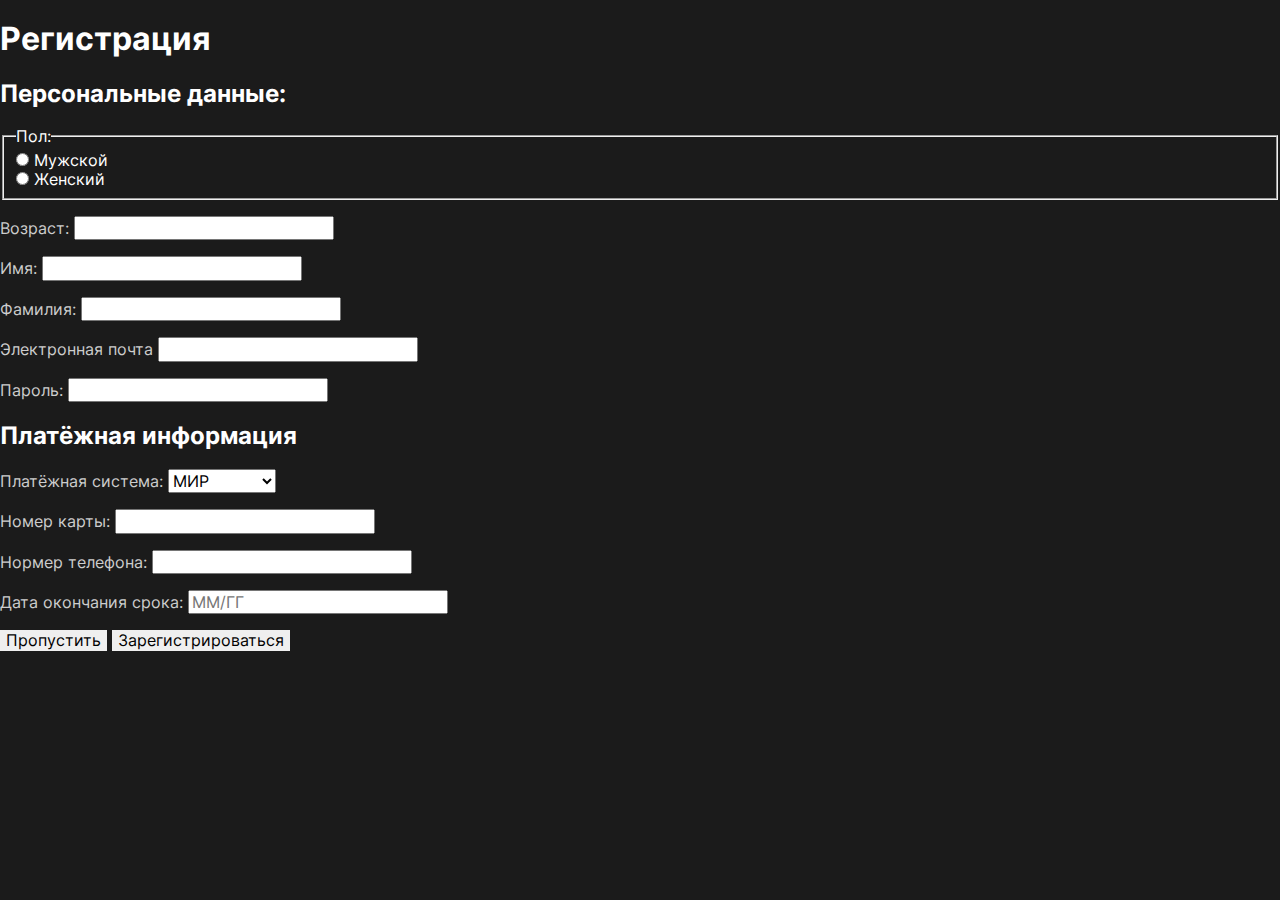
==== commit df88d022: "2 commit" ====
--- a/index.html
+++ b/index.html
@@ -2,666 +2,85 @@
 <html lang="en">
 
 <head>
-    <meta charset="UTF-8">
-    <meta name="viewport" content="width=device-width, initial-scale=1.0">
-    <link rel="stylesheet" href="style.css">
-    <title>Document</title>
+  <meta charset="UTF-8">
+  <meta name="viewport" content="width=device-width, initial-scale=1.0">
+  <link rel="stylesheet" href="style.css">
+  <title>Task-2</title>
 </head>
 
 <body>
-    <div class="header-banner">
-        <div class="container">
-            <p>Get real-time assistance with your coding queries. Try <a href="#">AI Help </a> now!</p>
-        </div>
-    </div>
-    <header>
-        <div class="navbar">
-            <div class="container">
-                <div class="navbar-logo">
-                    <a href="#">
-                        <div class="logo"></div>
-                    </a>
-                </div>
-                <div class="navbar-main">
-                    <div class="navbar-main-menu">
-                        <ul class="navbar-main-menu-list">
-                            <li class="navbar-list-container">
-                                <a href="">References</a>
-                            </li>
-                            <li class="navbar-list-container">
-                                <a href="">Guides</a>
-                            </li>
-                            <li class="navbar-list-container">
-                                <a href="">Plus</a>
-                            </li>
-                            <li class="navbar-list-container">
-                                <a href="">Blog</a>
-                            </li>
-                            <li class="navbar-list-container">
-                                <a href="">Play</a>
-                            </li>
-                            <li class="navbar-list-container">
-                                <a href="">
-                                    AI Help
-                                    <sup class="beta">BETA</sup>
-                                </a>
-                            </li>
-                        </ul>
-                    </div>
-                    <div class="theme__switcher">
-                        <button>Theme</button>
-                    </div>
-                    <div class="header-search">
-                        <form action="search">
-                            <input type="text" class="search-input">
-                        </form>
-                    </div>
-                    <ul class="auth-container">
-                        <li>
-                            <a href="" class="login__link">Log in</a>
-                        </li>
-                        <li>
-                            <a href="" class="reg__link">Sign up for free</a>
-                        </li>
-                    </ul>
-                </div>
-            </div>
-        </div>
-        <div class="article-actions">
-            <div class="container">
-                <div class="breadcrumbs-container">
-                    <ul class="breadcrumbs__list">
-                        <li>
-                            <a href="">References</a>
-                        </li>
-                        <li>
-                            <a href="">HTML</a>
-                        </li>
-                    </ul>
-                </div>
-                <div class="article-actions-entries">
-                    <a href="">English (US)</a>
-                </div>
-            </div>
-        </div>
-    </header>
-    <div class="main__wrapper">
-        <div class="sidebar-container">
-            <aside class="sidebar">
-                <div class="sidebar-actions">
-                    <div class="sidebar-filter-container">
-                        <input type="text" class="sidebar-filter-input__field">
-                    </div>
-
-                </div>
-                <div class="sidebar-body">
-                    <ol>
-                        <li>
-                            <a href=""><strong>HTML</strong></a>
-                        </li>
-                        <li>
-                            <a href=""><strong>Tutorials</strong></a>
-                        </li>
-                        <li>
-                            <a href="">HTML basics</a>
-                        </li>
-                        <li>
-                            <a href="">Introduction to HTML</a>
-                        </li>
-                        <li>
-                            <a href="">Multimedia and embedding</a>
-                        </li>
-                        <li>
-                            <a href="">Multimedia and embedding overview</a>
-                        </li>
-                        <li>
-                            <a href="">Images in HTML</a>
-                        </li>
-                        <li>
-                        <li>
-                            <a href="">Video and audio content</a>
-                        </li>
-                        <li>
-                        <li>
-                            <a href="">From object to iframe — other embedding technologies</a>
-                        </li>
-                        <li>
-                            <a href="">Adding vector graphics to the web</a>
-                        </li>
-                        <li>
-                            <a href="">Responsive images</a>
-                        </li>
-                        <li>
-                            <a href="">Assessment: Mozilla splash page</a>
-                        </li>
-                        <li>
-                            <a href="">HTML tables</a>
-                        </li>
-                        <li>
-                            <a href="">HTML tables</a>
-                        </li>
-                        <li>
-                            <a href="">HTML tables overview</a>
-                        </li>
-                        <li>
-                            <a href="">HTML table basics</a>
-                        </li>
-                        <li>
-                            <a href="">HTML table advanced features and accessibility</a>
-                        </li>
-                        <li>
-                            <a href="">Assessment: Structuring planet data</a>
-                        </li>
-                        <li>
-                            <a href=""><strong>References</strong></a>
-                        </li>
-                        <li>
-                            <a href="">HTML elements</a>
-                        </li>
-                    </ol>
-                </div>
-            </aside>
-            <div class="toc-container">
-                <aside class="toc">
-                    <div class="document-toc-container">
-                        <div class="document-toc">
-                            <h2>In this article</h2>
-                            <ul class="document-toc-list">
-                                <li>
-                                    <a>Key resources</a>
-                                </li>
-                                <li>
-                                    <a>Beginner's tutorials</a>
-                                </li>
-                                <li>
-                                    <a>Advanced topics</a>
-                                </li>
-                                <li>
-                                    <a>Reference</a>
-                                </li>
-                                <li>
-                                    <a>Related topics</a>
-                                </li>
-                            </ul>
-                        </div>
-                    </div>
-                </aside>
-            </div>
-        </div>
-        <main class="main-content">
-            <h1>HTML: HyperText Markup Language</h1>
-            <p>Lorem ipsum dolor sit amet consectetur adipisicing elit. Sit distinctio consectetur architecto iure,
-                facilis laudantium debitis dicta ab illo. Voluptatibus doloribus voluptatem accusamus fugit atque
-                quaerat expedita, eaque velit ullam?
-                Vel dolore aspernatur, iure maxime aliquam necessitatibus saepe nostrum fugiat quasi natus perferendis
-                dignissimos nam et repudiandae voluptatem vitae labore eos consequuntur itaque fugit perspiciatis error,
-                doloribus quaerat laborum. Accusamus!
-                Nihil, ab? Accusamus vel itaque id deserunt a impedit architecto nostrum pariatur consectetur
-                consequatur nulla iure sed inventore ducimus neque omnis officia iusto nobis labore cum aspernatur,
-                placeat minus optio.
-                Dolore culpa quasi reiciendis totam sapiente ea excepturi quam in eius, laudantium minus error. Illum
-                deserunt distinctio obcaecati maxime laudantium ab minima, a quos numquam. Eum, distinctio! Excepturi,
-                rerum id!
-                Excepturi vero rerum, mollitia ducimus accusantium qui esse, sunt ad quo odit voluptatum provident.
-                Veniam, eaque quaerat libero eius et sapiente assumenda quisquam error! Consequuntur quis sunt obcaecati
-                optio. At?
-                Obcaecati magni provident cum, necessitatibus delectus laudantium, ratione magnam excepturi dolorem
-                aliquid velit eius minus veritatis culpa, deserunt quis similique in? Voluptates omnis dolor numquam
-                ipsam illum ut ullam blanditiis.
-                Suscipit, sint dicta? Adipisci tempore, quis qui sequi cupiditate blanditiis perferendis, et maiores vel
-                est odio aliquid dolores repellat suscipit cum voluptatum aspernatur placeat laborum? Sed voluptatem
-                quasi illum veritatis.
-                Autem, a? Soluta fugit doloremque dignissimos quo facilis eos quibusdam doloribus cum saepe officiis?
-                Doloremque libero dolore debitis, obcaecati repellat repudiandae nostrum aut earum nobis. Quis, sequi?
-                Ad, enim odio.
-                Dicta dolore consectetur numquam similique possimus sit distinctio asperiores dolor placeat. Hic
-                consectetur expedita dolorem? Repudiandae, modi maiores incidunt numquam perspiciatis, non ut adipisci
-                eum, eos aperiam quo tempora vel!
-                Voluptas rerum adipisci nisi odit suscipit aspernatur maiores, explicabo neque quis perferendis, ipsam
-                ipsa. Adipisci ea, quia natus totam quaerat maxime, rem impedit tenetur labore magni dicta nulla aperiam
-                harum.
-                Minus laudantium odio consequatur omnis deleniti quod veritatis animi, pariatur recusandae, hic
-                quibusdam quas officiis totam in corporis ab sunt nesciunt sit saepe. Vitae dicta porro dolor est alias
-                expedita?
-                Nulla molestias in unde.</p>
-            <p>Officiis nemo error saepe quasi laborum sequi, fugit sit quod dolorum natus est, numquam omnis mollitia
-                maiores quis dicta inventore necessitatibus iure vero cupiditate soluta corrupti?
-                Doloribus dolores error dicta ullam ducimus magni qui deserunt quas voluptatibus tempora at rerum atque
-                provident quo laudantium possimus hic labore, blanditiis temporibus aut aspernatur nemo maiores
-                voluptate alias. Dignissimos!
-                Fugit dolor enim tenetur recusandae? Ex nostrum omnis mollitia rem consequatur porro, minima autem quae
-                expedita vitae tenetur repudiandae illum temporibus repellendus voluptate voluptates veniam vero totam
-                est accusantium. Rerum!
-                Magni doloremque eius ad fugit natus nisi consectetur, exercitationem, delectus harum qui illo. Aut
-                molestiae nulla minus? Sint perferendis officiis officia, rem debitis reiciendis obcaecati praesentium
-                repudiandae sunt consectetur optio.
-                Vitae consectetur commodi necessitatibus minus deleniti molestiae debitis nisi mollitia aliquam,
-                similique, voluptatem iure, ratione excepturi facilis est aut suscipit molestias voluptatum. Ad nam quos
-                eveniet maxime ratione qui impedit?
-                Alias, modi. Provident magni illum eum atque excepturi impedit soluta nesciunt facere sunt, aspernatur
-                commodi, ratione cupiditate obcaecati necessitatibus assumenda accusantium ipsam. Asperiores iusto quos
-                corrupti in distinctio. Odio, repudiandae.
-                Est suscipit quia hic modi! Necessitatibus tempore, dignissimos illum laboriosam corrupti exercitationem
-                quo magni mollitia tenetur perferendis, delectus similique recusandae cumque amet. Optio sed, nihil enim
-                pariatur vel cumque expedita.
-                Aut cupiditate nihil odit impedit commodi?</p>
-            <p> Tempora illo reprehenderit corrupti commodi. Veritatis, corrupti! Architecto accusamus minus vero
-                mollitia, ea maiores accusantium magnam deserunt ducimus! Molestiae reiciendis vitae cumque fuga sit?
-                Quis provident praesentium hic modi, sed harum, quisquam exercitationem doloribus aliquam facere
-                incidunt minus recusandae ab possimus nam nemo. Sit, sint soluta accusantium suscipit adipisci non
-                similique dolorem ipsam aspernatur!
-                Tempore exercitationem laudantium enim omnis voluptatem, accusantium beatae eos doloribus iste sunt
-                vitae fuga amet autem obcaecati incidunt id accusamus saepe? Ducimus quae similique rem, voluptatum ab
-                nisi est tempore?
-                Facilis ducimus error exercitationem consectetur id sed fugit iste vero, ipsam possimus explicabo
-                tenetur perferendis consequatur nam asperiores natus molestiae veniam nesciunt illo vel, tempore aut?
-                Aspernatur repellat dolore in.
-                Voluptatum eius quo culpa vero corrupti velit laudantium nam architecto expedita neque perspiciatis
-                quidem ut odio nulla non minus reprehenderit, totam ipsum, nobis pariatur ducimus odit eligendi!
-                Reiciendis, quae ab!
-                Consectetur rem tenetur ex eum adipisci iusto. Quo voluptatum nostrum quod hic deserunt deleniti!
-                Dolorum sint vitae vel praesentium neque? Natus, reprehenderit optio aliquid exercitationem expedita
-                illo autem labore earum?
-                Ad minus praesentium autem nemo magni, accusamus quia incidunt iste. Architecto, distinctio beatae a
-                quas explicabo libero ab magnam voluptatibus eum dolorum culpa alias deleniti aspernatur ducimus et unde
-                eius?
-                Laborum quas officiis cum suscipit asperiores libero tenetur eveniet accusamus at possimus, dolor
-                laudantium laboriosam beatae ipsum corrupti impedit recusandae dolorum repellendus earum eaque,
-                inventore atque id officia quidem. Omnis!
-                Facere officiis laudantium, ipsum eaque id nobis nam natus incidunt commodi ipsa eos cum, minus
-                reiciendis quia temporibus dolor placeat quam enim ad? Autem itaque alias, tempore facilis iusto
-                excepturi!
-                Ratione minus voluptatem laudantium molestiae saepe rerum fugit similique magnam iste, doloremque ullam
-                corporis beatae ex pariatur error sit vero vitae commodi. Suscipit esse porro omnis totam vitae quia
-                velit!
-                Maxime saepe reprehenderit mollitia nulla quaerat commodi, exercitationem officiis rerum, dolor earum
-                autem aspernatur quia. Ratione dolorem consectetur illo vel rerum doloribus tempore. Quisquam, magnam
-                minus veniam commodi fugit tempora?
-                Quam asperiores quo, quas magnam placeat itaque. Modi sequi minus recusandae, natus alias harum ullam
-                voluptatibus officiis accusamus, exercitationem delectus consequatur excepturi, ut quo eligendi in
-                suscipit veritatis dolore nesciunt!
-                Architecto, suscipit aliquam, odio id sunt inventore delectus eos voluptas minus voluptate unde
-                excepturi pariatur! Explicabo, repudiandae amet. Animi commodi eveniet voluptatibus illo minima ipsam
-                aliquid fuga? Unde, nihil pariatur!
-                Maxime excepturi voluptatum a laudantium, minima provident consequuntur voluptas qui in quo unde illo
-                recusandae. Delectus, id rem voluptas minus ab dolorum porro ipsum voluptatibus quo quam, molestias
-                voluptatem iure.
-                Exercitationem facilis tempora repudiandae distinctio, debitis reiciendis. Eum reiciendis voluptatem
-                maiores minima esse placeat exercitationem labore accusantium vel quia natus ipsum necessitatibus ea
-                enim, iure at consequatur magnam! Praesentium, numquam!
-                Voluptas debitis repudiandae in hic ab vitae! Illo fugit eligendi repellat sunt cupiditate, mollitia
-                voluptas exercitationem possimus aspernatur temporibus nihil unde inventore beatae totam provident rerum
-                quod. Error, ad autem!
-                Alias, ab. Praesentium beatae dolorum sit accusamus. Porro neque recusandae ullam cumque fugit autem
-                laudantium eaque ad eum eius, voluptas sequi dolores. Ab qui velit quisquam, repudiandae rem quae dicta?
-                Odio numquam ipsam voluptate nisi quibusdam. Magnam aliquam repellat recusandae perspiciatis non numquam
-                inventore vitae expedita possimus velit quod sapiente ullam officiis, omnis id enim suscipit impedit
-                dolorem, dolores odit.
-                Reprehenderit veniam nesciunt, rem, numquam vel sequi hic maiores ut consequuntur esse eligendi
-                voluptatibus voluptate perferendis rerum libero? Molestias amet expedita, quidem temporibus atque facere
-                provident at incidunt maiores voluptates!
-                Placeat fugiat error et nam laboriosam quam asperiores nostrum, facilis cupiditate voluptate illum!
-                Ipsum consequatur distinctio perspiciatis minus error praesentium, accusantium non dolor, architecto,
-                optio soluta inventore modi velit dolorem.
-                Ratione ea voluptates autem, blanditiis totam quae cumque cupiditate culpa exercitationem incidunt velit
-                tempora harum explicabo pariatur id nostrum magni recusandae non vel rem, tempore error. Unde doloremque
-                tenetur est.
-                Voluptatum suscipit quia culpa aliquid dolores eligendi, fugit facilis laborum necessitatibus a, debitis
-                nemo voluptatem eos. Quis in, iste minus porro officia voluptates non, adipisci impedit accusantium sed
-                minima laboriosam!
-                Qui at quod, doloribus nemo dolorum, voluptates enim omnis placeat provident eligendi laboriosam! Amet
-                hic reprehenderit dignissimos, officiis vitae sit minus illum quis cumque velit quos veritatis eum
-                quisquam officia?
-                Quisquam adipisci delectus illum libero labore corrupti expedita harum in iste inventore, debitis ipsa
-                quae voluptatum aspernatur, sed beatae cupiditate. Molestias reiciendis fuga sint sit repellendus magni,
-                saepe voluptas incidunt!
-                Quod cupiditate nemo unde cumque mollitia nulla impedit molestias veritatis quaerat. Ratione placeat
-                sapiente numquam molestiae doloremque, quam suscipit maiores ad laudantium corporis rerum quaerat
-                aliquam a ut error illo!
-                Tempora eaque molestias magni, asperiores optio maiores dolor, earum voluptatem repellendus aut debitis
-                fuga quae sit neque iste, dolores error quisquam laborum nesciunt cum at. Qui odit impedit consequatur
-                est.
-                Sed quas explicabo harum ullam perferendis repellat suscipit recusandae earum quasi dignissimos sit
-                natus, ex aspernatur officiis impedit vel ad consequuntur voluptatem amet eligendi enim similique odit!
-                Magnam, in possimus.
-                Ipsa quo aliquid fuga a, quibusdam nemo porro nobis dignissimos, officiis ab, inventore totam enim
-                soluta non animi unde harum delectus ut odio. Magnam, unde! Quasi laborum quisquam pariatur eaque!
-                Beatae quas accusamus non aliquam ut odio veritatis, vero similique sint aspernatur. Provident iure ea
-                quis reiciendis minima distinctio eos aut assumenda, corporis culpa exercitationem excepturi
-                voluptatibus atque sint cumque.
-                Vitae quasi voluptatum similique enim unde earum repudiandae ipsam totam. Ipsum earum doloremque
-                possimus assumenda itaque error mollitia dolorem animi ex sint eaque ipsam, maxime reprehenderit. Maxime
-                sed facilis praesentium?
-                Nihil soluta, est itaque sint aliquam ipsam! Quisquam hic ducimus laborum eveniet, beatae sunt eius
-                culpa magni atque libero, ab amet inventore delectus incidunt asperiores! Quod vero ipsum aliquid
-                officia!
-                Necessitatibus aperiam rerum ad sequi laudantium non quas ea soluta, labore aliquam magni, dicta,
-                consequuntur quidem commodi quis itaque esse vitae atque dolorem animi! Temporibus neque perspiciatis
-                laborum incidunt officiis.
-                Error rerum quo pariatur perspiciatis, in sequi quibusdam, eaque natus laboriosam incidunt delectus
-                alias, modi optio voluptatibus beatae odit. Voluptatum perspiciatis repellat ratione sunt! Dolores atque
-                est repellendus iste voluptates.
-                Eius distinctio autem sit inventore nisi quia repellat dolor cumque alias praesentium id, consequuntur
-                placeat harum, labore animi. Officiis eos tempore, architecto beatae neque praesentium placeat harum
-                vero obcaecati aspernatur.
-                Itaque asperiores consequatur ducimus dolorum, animi corrupti! Omnis nostrum beatae doloribus voluptas
-                dicta repellendus. Explicabo ducimus error cumque neque vel dolor mollitia totam, ullam incidunt,
-                perspiciatis odio consequatur, magnam repellendus.
-                Assumenda, est velit. Maiores, quas! Libero incidunt numquam nostrum ipsa ullam expedita odit cum
-                adipisci reiciendis quibusdam sapiente obcaecati amet mollitia recusandae quasi, provident inventore
-                blanditiis enim quas nisi. Voluptas!
-                Quia sequi, vel dolor, sunt voluptate porro, fugit cupiditate possimus dolorem vero id? Minima
-                reprehenderit voluptatibus earum, quas voluptates et repellat, veniam laudantium dignissimos asperiores
-                doloremque! Repudiandae sit eos nam!
-                Provident, nesciunt ratione voluptas recusandae excepturi, sint vero et non quas nostrum temporibus at
-                obcaecati eius nam officia autem? Amet necessitatibus exercitationem temporibus cumque, in atque id ipsa
-                nesciunt eligendi!
-                Veniam nemo quia nulla deserunt corrupti quas, laudantium id ipsum error eligendi consectetur alias
-                harum sed aut, facilis enim. Dolor dolore blanditiis soluta quisquam perferendis quasi officia cumque,
-                necessitatibus ducimus?
-                Itaque nobis eligendi delectus voluptatum tenetur et perspiciatis assumenda similique dolorum quis neque
-                blanditiis quibusdam, animi veniam magni autem adipisci natus, aut reiciendis nihil quisquam quo placeat
-                voluptates laborum? Enim!
-                Quo debitis, commodi suscipit repellendus, pariatur quasi maxime earum, modi quisquam voluptas ipsum.
-                Voluptate sapiente non illo ratione hic inventore voluptates dolor perferendis possimus! Beatae impedit
-                fugit maxime quidem tempora?
-                Ratione temporibus recusandae natus, accusamus minima, mollitia error cupiditate ipsa eveniet,
-                accusantium iusto incidunt quisquam dolorum! A, voluptate adipisci recusandae impedit repellendus
-                architecto non earum dignissimos aliquam quibusdam quos sapiente!
-                Dolor possimus aliquid maiores cumque facere quo quasi, consequuntur odit aspernatur iure dicta labore.
-                Natus dolor ad magnam aliquid, quasi sequi cupiditate consequatur sunt officia quae, quod aliquam,
-                laboriosam excepturi!
-                Culpa, minus possimus facilis omnis quas eligendi error rem ipsam distinctio mollitia nostrum fuga
-                officiis quis deserunt cum? A fuga commodi rerum amet. Exercitationem, dolore animi! Porro debitis illo
-                tenetur?
-                Blanditiis doloremque consequatur ad voluptatibus cumque, laborum porro soluta. Ea perferendis ratione
-                accusantium consequuntur tempora aut ipsa aperiam velit nulla. Itaque vel laudantium, totam assumenda
-                eum perferendis illum perspiciatis maxime.
-                Voluptatum laboriosam numquam at facilis. Ullam cumque eveniet est expedita illum nobis, laborum saepe
-                modi nam accusantium commodi recusandae, porro quisquam repellendus voluptatem aspernatur natus rerum
-                quibusdam. Iure, fugiat perspiciatis.
-                Laboriosam, est, nam nobis adipisci corporis vel natus quaerat dolorum voluptatem ducimus blanditiis
-                harum suscipit! Doloremque nam voluptas ad optio reiciendis, facilis impedit itaque, mollitia, officia
-                totam repudiandae error a?
-                Facere quas deleniti hic, laboriosam ipsam asperiores adipisci aliquam recusandae sunt placeat eum ullam
-                delectus doloremque. Omnis asperiores officia repellat in, fugit reprehenderit alias! Sed corrupti
-                molestiae placeat quam iusto.
-                Aliquam, ea hic! Similique fugit aut reiciendis dignissimos quidem error nihil quia sint nam obcaecati
-                labore sunt eum saepe quibusdam atque odio culpa asperiores ducimus magnam, deserunt commodi architecto
-                tenetur.
-                Aliquam nisi minus, mollitia iusto iste optio consectetur natus hic asperiores eius repellendus
-                sapiente, beatae perferendis porro soluta, consequatur debitis nemo assumenda labore! Nostrum quas eum
-                voluptas sunt! Cum, repudiandae?
-                Architecto voluptas hic eius dolores reiciendis deserunt odio nam. Consequuntur voluptatem impedit
-                sapiente. Doloribus iure mollitia modi saepe ipsam. Eaque numquam magni fugiat, porro soluta hic
-                laboriosam nam quisquam unde?
-                Consequuntur similique corporis sunt? Aperiam unde quasi labore impedit expedita, aut repellat
-                laudantium deserunt facere ipsa iusto necessitatibus debitis sit, earum et nostrum ipsum temporibus illo
-                minima nihil praesentium. Eaque!
-                Dolores optio ipsam sit minima quod alias, laudantium doloribus magni consectetur voluptates quibusdam
-                esse repudiandae molestiae, enim deleniti dignissimos nesciunt consequatur ipsum inventore cumque
-                accusamus quisquam! Molestias rem deserunt temporibus.
-                Ullam tempore deserunt, alias sapiente optio eveniet, vel repudiandae corrupti facere earum aspernatur
-                repellat ducimus, libero praesentium. Nam ducimus molestias tempora ex, earum iusto harum rem enim
-                numquam, iure recusandae?
-                Accusamus corporis consectetur iure recusandae, libero unde eius excepturi exercitationem, dolore, atque
-                sapiente magnam corrupti rem! Nemo reiciendis, porro totam obcaecati distinctio aliquam, veniam eos, quo
-                at iusto sint cum!
-                Natus possimus, nostrum quis autem rerum sint hic mollitia consectetur atque similique voluptas error
-                tempora. Deserunt molestiae a architecto odio, esse commodi itaque, natus ea atque earum accusamus
-                doloribus. Soluta.
-                Eius dolorum commodi maxime, esse quibusdam ullam rerum consectetur beatae, inventore deserunt sed
-                repellendus voluptate illum quasi non explicabo quo. Placeat mollitia vel itaque magnam, deserunt minima
-                ea quos quis?
-                Nulla laborum natus saepe asperiores culpa nam dolorem, possimus consequatur libero provident iure eos
-                molestiae omnis corrupti iusto repudiandae dolores a hic. Molestias pariatur et odio magnam quo quidem.
-                Quos.
-                Quasi officiis dolores deserunt harum. Ab esse et amet illo reprehenderit libero adipisci ex fugiat,
-                beatae praesentium laboriosam voluptate a placeat dicta tempora consequatur sapiente vitae veniam
-                nostrum consectetur vero?
-                Corrupti cupiditate, exercitationem ducimus voluptatem earum doloribus autem eveniet eaque reiciendis id
-                ut et sed, accusamus illo beatae dolorum dolores ea deleniti ipsum ab molestiae esse numquam rerum
-                dolor? Blanditiis.
-                Iste, nobis qui. Ipsam fuga aliquam impedit beatae. Totam, numquam fugiat! Enim dolorum odio, numquam
-                doloremque ab aspernatur similique debitis voluptates, error pariatur tempora ea sed rerum nulla magnam
-                possimus!
-                Officiis animi iusto consequatur nesciunt quos, dolorem harum eaque beatae doloremque sed veritatis,
-                labore laborum! Eos natus ut dolor temporibus dolorum laboriosam, qui, reiciendis eaque explicabo rerum
-                provident distinctio fugiat!
-                Officiis exercitationem incidunt nemo temporibus accusantium corrupti vel dicta, minus enim, ex tenetur
-                praesentium reprehenderit, voluptatibus dolorum itaque. Hic, quia. Nemo laboriosam eos mollitia
-                praesentium odio repudiandae quasi laudantium dolore.
-                Rerum voluptas pariatur obcaecati voluptatibus fugiat, provident in libero repellendus doloremque beatae
-                exercitationem debitis aperiam porro ab mollitia, soluta velit delectus sit omnis incidunt cupiditate
-                consequatur, odit reprehenderit ipsum? Natus!
-                Eligendi laboriosam quisquam explicabo, expedita dicta dolorem quibusdam, architecto, optio asperiores
-                veritatis alias beatae harum exercitationem aut. Accusantium necessitatibus sit repellat esse
-                perferendis dignissimos officiis impedit iste cupiditate ducimus. Voluptatum!
-                Ad reiciendis voluptatem, dicta, porro accusamus velit voluptatibus, officia quibusdam minima
-                perspiciatis exercitationem suscipit ab cumque. Eos vel, ipsam nisi dicta ipsa provident obcaecati
-                veritatis quo atque, vero soluta praesentium?
-                Veniam quisquam in nostrum et reprehenderit inventore, iusto veritatis adipisci, velit tenetur, ad eum
-                cupiditate deleniti! Quae eveniet provident autem. Sapiente ipsum tempore quae voluptate nihil odit ea
-                voluptas non.
-                Provident, sapiente praesentium sit ea voluptatem voluptatum consequatur sed delectus aut ipsam ratione
-                architecto explicabo totam? Totam beatae officia debitis, autem itaque, est perferendis, natus similique
-                eos velit tenetur magnam.
-                Numquam ad enim nisi, sit vitae vel veritatis nulla. Quidem deserunt aut minima ad harum facere, quos
-                sapiente obcaecati ea nesciunt provident, eos necessitatibus ipsa quod placeat dicta magni assumenda.
-                Et, eum. Voluptas nemo labore explicabo autem voluptates placeat laborum cupiditate aspernatur repellat,
-                eum mollitia velit perferendis magnam, amet consectetur asperiores illo quos corporis eos provident
-                omnis. Ad, accusamus dicta.
-                Eligendi debitis reprehenderit quas, quae soluta corporis et error est voluptatum, rem officiis
-                voluptatem provident temporibus nulla fugiat! Dignissimos minima nostrum eum ab rerum consequatur a
-                assumenda, ullam minus quod.
-                Neque quae accusantium reiciendis similique officiis optio debitis, temporibus commodi. Aspernatur
-                aliquam cumque eos. Harum nemo temporibus quidem minima vero delectus voluptate? Incidunt ea tempora
-                nostrum, ipsum placeat fugit culpa.
-                Debitis, explicabo! Assumenda deleniti, ad fugiat labore similique praesentium consequatur quam id. Ipsa
-                unde quo eum sapiente ut, quisquam iste deleniti et beatae ab, itaque explicabo rerum dicta tempora
-                suscipit?
-                Vitae quisquam labore quidem, necessitatibus incidunt odio nam cum expedita eius! Commodi laboriosam
-                accusamus magni quas ratione facere, quo itaque corporis nulla nihil ullam? Perspiciatis blanditiis
-                voluptatum eius iusto architecto?
-                Dicta error est dolorum fuga perspiciatis neque repellat asperiores veniam similique laudantium enim
-                libero, nobis aut cupiditate inventore illum! At hic aspernatur iste vitae unde aperiam amet rem
-                sapiente rerum?
-                Inventore velit ea quas pariatur. Minima tempora a, quas aut velit deleniti molestias dolores libero
-                laborum, corporis nemo illum nisi architecto! Voluptas nihil nulla asperiores beatae mollitia saepe rem
-                aliquid!
-                Sed, ducimus quibusdam porro reprehenderit perferendis distinctio amet fuga dignissimos soluta, dolores,
-                suscipit sunt asperiores vitae culpa voluptas molestias! Illum optio cupiditate dignissimos consectetur
-                corporis a dicta dolore eius in!
-                Natus delectus maiores laborum similique! Deserunt atque vitae cupiditate pariatur autem, quis
-                distinctio voluptate nobis veniam amet possimus magnam culpa fuga omnis, itaque illum libero? Libero
-                enim ut cupiditate voluptates.
-                Explicabo, aliquid iusto architecto repudiandae autem enim qui tempore maiores harum sed quis itaque est
-                odio exercitationem? Omnis soluta quo, debitis assumenda quisquam, inventore exercitationem cumque amet
-                totam porro impedit?
-                Consectetur, qui. Dolor neque temporibus eos voluptatem delectus! Minus accusantium nesciunt voluptate
-                nemo, quam laudantium autem, natus quo unde earum voluptatem reiciendis, quae iure beatae ratione
-                asperiores quasi expedita! Assumenda.
-                Recusandae earum sunt, aspernatur, cupiditate nobis dolorum molestiae iure quibusdam error provident
-                qui? Itaque exercitationem consequuntur recusandae eos atque nam harum fuga deleniti est. Non dicta
-                asperiores illo consectetur nisi.
-                Aliquam, temporibus ea nobis est blanditiis laudantium deleniti molestias quis consequatur, earum
-                laboriosam recusandae? Magni tenetur porro ex voluptates, autem beatae fuga atque illum temporibus
-                asperiores adipisci quod quo saepe.
-                Nostrum consectetur culpa perspiciatis consequatur rerum harum, aliquam, asperiores voluptatem
-                laboriosam nemo hic ipsa. Ab, voluptate minima, minus suscipit et laudantium dolores deserunt at nihil
-                culpa numquam incidunt nemo saepe.
-                Illum, soluta. Quae numquam nam et quas assumenda maiores praesentium magnam eum! Eligendi, ratione.
-                Officiis sunt dolore vel cupiditate? Numquam ullam ex nesciunt voluptate vel quasi aliquam saepe amet
-                sit.</p>
-        </main>
-    </div>
-    <footer class="page-footer">
-        <div class="page-footer-grid">
-            <div class="page-footer-logo-col">
-                <a href="" class="mdn-footer-logo">
-                    <svg width="48" height="17" viewBox="0 0 48 17" fill="none" xmlns="http://www.w3.org/2000/svg">
-                        <title id="mdn-footer-logo-svg">MDN logo</title>
-                        <path
-                            d="M20.04 16.512H15.504V10.416C15.504 9.488 15.344 8.824 15.024 8.424C14.72 8.024 14.264 7.824 13.656 7.824C12.92 7.824 12.384 8.064 12.048 8.544C11.728 9.024 11.568 9.64 11.568 10.392V14.184H13.008V16.512H8.472V10.416C8.472 9.488 8.312 8.824 7.992 8.424C7.688 8.024 7.232 7.824 6.624 7.824C5.872 7.824 5.336 8.064 5.016 8.544C4.696 9.024 4.536 9.64 4.536 10.392V14.184H6.6V16.512H0V14.184H1.44V8.04H0.024V5.688H4.536V7.32C5.224 6.088 6.32 5.472 7.824 5.472C8.608 5.472 9.328 5.664 9.984 6.048C10.64 6.432 11.096 7.016 11.352 7.8C11.992 6.248 13.168 5.472 14.88 5.472C15.856 5.472 16.72 5.776 17.472 6.384C18.224 6.992 18.6 7.936 18.6 9.216V14.184H20.04V16.512Z"
-                            fill="currentColor"></path>
-                        <path
-                            d="M33.6714 16.512H29.1354V14.496C28.8314 15.12 28.3834 15.656 27.7914 16.104C27.1994 16.536 26.4154 16.752 25.4394 16.752C24.0154 16.752 22.8954 16.264 22.0794 15.288C21.2634 14.312 20.8554 12.984 20.8554 11.304C20.8554 9.688 21.2554 8.312 22.0554 7.176C22.8554 6.04 24.0634 5.472 25.6794 5.472C26.5594 5.472 27.2794 5.648 27.8394 6C28.3994 6.352 28.8314 6.8 29.1354 7.344V2.352H26.9754V0H32.2314V14.184H33.6714V16.512ZM29.1354 11.04V10.776C29.1354 9.88 28.8954 9.184 28.4154 8.688C27.9514 8.176 27.3674 7.92 26.6634 7.92C25.9754 7.92 25.3674 8.176 24.8394 8.688C24.3274 9.2 24.0714 10.008 24.0714 11.112C24.0714 12.152 24.3114 12.944 24.7914 13.488C25.2714 14.032 25.8394 14.304 26.4954 14.304C27.3114 14.304 27.9514 13.96 28.4154 13.272C28.8954 12.584 29.1354 11.84 29.1354 11.04Z"
-                            fill="currentColor"></path>
-                        <path
-                            d="M47.9589 16.512H41.9829V14.184H43.4229V10.416C43.4229 9.488 43.2629 8.824 42.9429 8.424C42.6389 8.024 42.1829 7.824 41.5749 7.824C40.8389 7.824 40.2709 8.056 39.8709 8.52C39.4709 8.968 39.2629 9.56 39.2469 10.296V14.184H40.6869V16.512H34.7109V14.184H36.1509V8.04H34.5909V5.688H39.2469V7.344C39.9669 6.096 41.1269 5.472 42.7269 5.472C43.7509 5.472 44.6389 5.776 45.3909 6.384C46.1429 6.992 46.5189 7.936 46.5189 9.216V14.184H47.9589V16.512Z"
-                            fill="currentColor"></path>
-                    </svg>
-                </a>
-                <p>Your blueprint for a better internet.</p>
-                <ul class="social-icons">
-                    <li>
-                        <a href="">
-                            <svg xmlns="http://www.w3.org/2000/svg" height="1em"
-                                viewBox="0 0 448 512"><!--! Font Awesome Free 6.4.2 by @fontawesome - https://fontawesome.com License - https://fontawesome.com/license (Commercial License) Copyright 2023 Fonticons, Inc. -->
-                                <style>
-                                    svg {
-                                        fill: #ababab
-                                    }
-                                </style>
-                                <path
-                                    d="M31.4907 63.4907C0 94.9813 0 145.671 0 247.04V264.96C0 366.329 0 417.019 31.4907 448.509C62.9813 480 113.671 480 215.04 480H232.96C334.329 480 385.019 480 416.509 448.509C448 417.019 448 366.329 448 264.96V247.04C448 145.671 448 94.9813 416.509 63.4907C385.019 32 334.329 32 232.96 32H215.04C113.671 32 62.9813 32 31.4907 63.4907ZM75.6 168.267H126.747C128.427 253.76 166.133 289.973 196 297.44V168.267H244.16V242C273.653 238.827 304.64 205.227 315.093 168.267H363.253C359.313 187.435 351.46 205.583 340.186 221.579C328.913 237.574 314.461 251.071 297.733 261.227C316.41 270.499 332.907 283.63 346.132 299.751C359.357 315.873 369.01 334.618 374.453 354.747H321.44C316.555 337.262 306.614 321.61 292.865 309.754C279.117 297.899 262.173 290.368 244.16 288.107V354.747H238.373C136.267 354.747 78.0267 284.747 75.6 168.267Z" />
-                            </svg> </a>
-                    </li>
-                    <li>
-                        <a href="">
-                            <svg xmlns="http://www.w3.org/2000/svg" height="1em"
-                                viewBox="0 0 512 512"><!--! Font Awesome Free 6.4.2 by @fontawesome - https://fontawesome.com License - https://fontawesome.com/license (Commercial License) Copyright 2023 Fonticons, Inc. -->
-                                <style>
-                                    svg {
-                                        fill: #ababab
-                                    }
-                                </style>
-                                <path
-                                    d="M459.37 151.716c.325 4.548.325 9.097.325 13.645 0 138.72-105.583 298.558-298.558 298.558-59.452 0-114.68-17.219-161.137-47.106 8.447.974 16.568 1.299 25.34 1.299 49.055 0 94.213-16.568 130.274-44.832-46.132-.975-84.792-31.188-98.112-72.772 6.498.974 12.995 1.624 19.818 1.624 9.421 0 18.843-1.3 27.614-3.573-48.081-9.747-84.143-51.98-84.143-102.985v-1.299c13.969 7.797 30.214 12.67 47.431 13.319-28.264-18.843-46.781-51.005-46.781-87.391 0-19.492 5.197-37.36 14.294-52.954 51.655 63.675 129.3 105.258 216.365 109.807-1.624-7.797-2.599-15.918-2.599-24.04 0-57.828 46.782-104.934 104.934-104.934 30.213 0 57.502 12.67 76.67 33.137 23.715-4.548 46.456-13.32 66.599-25.34-7.798 24.366-24.366 44.833-46.132 57.827 21.117-2.273 41.584-8.122 60.426-16.243-14.292 20.791-32.161 39.308-52.628 54.253z" />
-                            </svg>
-                        </a>
-                    </li>
-                    <li>
-                        <a href="">
-                            <svg xmlns="http://www.w3.org/2000/svg" height="1em"
-                                viewBox="0 0 496 512"><!--! Font Awesome Free 6.4.2 by @fontawesome - https://fontawesome.com License - https://fontawesome.com/license (Commercial License) Copyright 2023 Fonticons, Inc. -->
-                                <style>
-                                    svg {
-                                        fill: #ababab
-                                    }
-                                </style>
-                                <path
-                                    d="M165.9 397.4c0 2-2.3 3.6-5.2 3.6-3.3.3-5.6-1.3-5.6-3.6 0-2 2.3-3.6 5.2-3.6 3-.3 5.6 1.3 5.6 3.6zm-31.1-4.5c-.7 2 1.3 4.3 4.3 4.9 2.6 1 5.6 0 6.2-2s-1.3-4.3-4.3-5.2c-2.6-.7-5.5.3-6.2 2.3zm44.2-1.7c-2.9.7-4.9 2.6-4.6 4.9.3 2 2.9 3.3 5.9 2.6 2.9-.7 4.9-2.6 4.6-4.6-.3-1.9-3-3.2-5.9-2.9zM244.8 8C106.1 8 0 113.3 0 252c0 110.9 69.8 205.8 169.5 239.2 12.8 2.3 17.3-5.6 17.3-12.1 0-6.2-.3-40.4-.3-61.4 0 0-70 15-84.7-29.8 0 0-11.4-29.1-27.8-36.6 0 0-22.9-15.7 1.6-15.4 0 0 24.9 2 38.6 25.8 21.9 38.6 58.6 27.5 72.9 20.9 2.3-16 8.8-27.1 16-33.7-55.9-6.2-112.3-14.3-112.3-110.5 0-27.5 7.6-41.3 23.6-58.9-2.6-6.5-11.1-33.3 2.6-67.9 20.9-6.5 69 27 69 27 20-5.6 41.5-8.5 62.8-8.5s42.8 2.9 62.8 8.5c0 0 48.1-33.6 69-27 13.7 34.7 5.2 61.4 2.6 67.9 16 17.7 25.8 31.5 25.8 58.9 0 96.5-58.9 104.2-114.8 110.5 9.2 7.9 17 22.9 17 46.4 0 33.7-.3 75.4-.3 83.6 0 6.5 4.6 14.4 17.3 12.1C428.2 457.8 496 362.9 496 252 496 113.3 383.5 8 244.8 8zM97.2 352.9c-1.3 1-1 3.3.7 5.2 1.6 1.6 3.9 2.3 5.2 1 1.3-1 1-3.3-.7-5.2-1.6-1.6-3.9-2.3-5.2-1zm-10.8-8.1c-.7 1.3.3 2.9 2.3 3.9 1.6 1 3.6.7 4.3-.7.7-1.3-.3-2.9-2.3-3.9-2-.6-3.6-.3-4.3.7zm32.4 35.6c-1.6 1.3-1 4.3 1.3 6.2 2.3 2.3 5.2 2.6 6.5 1 1.3-1.3.7-4.3-1.3-6.2-2.2-2.3-5.2-2.6-6.5-1zm-11.4-14.7c-1.6 1-1.6 3.6 0 5.9 1.6 2.3 4.3 3.3 5.6 2.3 1.6-1.3 1.6-3.9 0-6.2-1.4-2.3-4-3.3-5.6-2z" />
-                            </svg>
-                        </a>
-                    </li>
-                    <li>
-                        <a href="">
-                            <svg xmlns="http://www.w3.org/2000/svg" height="1em"
-                                viewBox="0 0 640 512"><!--! Font Awesome Free 6.4.2 by @fontawesome - https://fontawesome.com License - https://fontawesome.com/license (Commercial License) Copyright 2023 Fonticons, Inc. -->
-                                <style>
-                                    svg {
-                                        fill: #a8a8a8
-                                    }
-                                </style>
-                                <path
-                                    d="M54.2 202.9C123.2 136.7 216.8 96 320 96s196.8 40.7 265.8 106.9c12.8 12.2 33 11.8 45.2-.9s11.8-33-.9-45.2C549.7 79.5 440.4 32 320 32S90.3 79.5 9.8 156.7C-2.9 169-3.3 189.2 8.9 202s32.5 13.2 45.2 .9zM320 256c56.8 0 108.6 21.1 148.2 56c13.3 11.7 33.5 10.4 45.2-2.8s10.4-33.5-2.8-45.2C459.8 219.2 393 192 320 192s-139.8 27.2-190.5 72c-13.3 11.7-14.5 31.9-2.8 45.2s31.9 14.5 45.2 2.8c39.5-34.9 91.3-56 148.2-56zm64 160a64 64 0 1 0 -128 0 64 64 0 1 0 128 0z" />
-                            </svg> </a>
-                    </li>
-                </ul>
-            </div>
-            <div class="page-footer-nav-col-1">
-                <h2 class="footer-nav-heading">MDN</h2>
-                <ul class="footer-nav-list">
-                    <li>
-                        <a href="">About</a>
-                    </li>
-                    <li>
-                        <a href="">Blog</a>
-                    </li>
-                    <li>
-                        <a href="">Careers</a>
-                    </li>
-                    <li>
-                        <a href="">Advertise with us</a>
-                    </li>
-                </ul>
-            </div>
-            <div class="page-footer-nav-col-2">
-                <h2 class="footer-nav-heading">Support</h2>
-                <ul class="footer-nav-list">
-                    <li>
-                        <a href="">Product help</a>
-                    </li>
-                    <li>
-                        <a href="">Report an issue</a>
-                    </li>
-                </ul>
-            </div>
-            <div class="page-footer-nav-col-3">
-                <h2 class="footer-nav-heading">Our communities</h2>
-                <ul class="footer-nav-list">
-                    <li>
-                        <a href="">MDN Community</a>
-                    </li>
-                    <li>
-                        <a href="">MDN Forum</a>
-                    </li>
-                    <li>
-                        <a href="">MDN Chat</a>
-                    </li>
-                </ul>
-            </div>
-            <div class="page-footer-nav-col-4">
-                <h2 class="footer-nav-heading">Developers</h2>
-                <ul class="footer-nav-list">
-                    <li>
-                        <a href="">Web Technologies</a>
-                    </li>
-                    <li>
-                        <a href="">Learn Web Development</a>
-                    </li>
-                    <li>
-                        <a href="">MDN Plus</a>
-                    </li>
-                    <li>
-                        <a href="">Hacks Blog</a>
-                    </li>
-                </ul>
-            </div>
-            <div class="page-footer-moz">
-                <a href="">
-                    <svg width="112" height="32" fill="none" xmlns="http://www.w3.org/2000/svg">
-                        <path
-                            d="M41.753 14.218c-2.048 0-3.324 1.522-3.324 4.157 0 2.423 1.119 4.286 3.29 4.286 2.082 0 3.447-1.678 3.447-4.347 0-2.826-1.522-4.096-3.413-4.096Zm54.89 7.044c0 .901.437 1.618 1.645 1.618 1.427 0 2.949-1.024 3.044-3.352-.649-.095-1.365-.185-2.02-.185-1.426-.005-2.668.397-2.668 1.92Z"
-                            fill="currentColor"></path>
-                        <path
-                            d="M0 0v32h111.908V0H0Zm32.56 25.426h-5.87v-7.884c0-2.423-.806-3.352-2.39-3.352-1.924 0-2.702 1.365-2.702 3.324v4.868h1.864v3.044h-5.864v-7.884c0-2.423-.806-3.352-2.39-3.352-1.924 0-2.702 1.365-2.702 3.324v4.868h2.669v3.044H6.642v-3.044h1.863v-7.918H6.642V11.42h5.864v2.11c.839-1.489 2.3-2.39 4.252-2.39 2.02 0 3.878.963 4.566 3.01.778-1.862 2.361-3.01 4.566-3.01 2.512 0 4.812 1.522 4.812 4.84v6.402h1.863v3.044h-.005Zm9.036.307c-4.314 0-7.296-2.635-7.296-7.106 0-4.096 2.484-7.481 7.514-7.481s7.481 3.38 7.481 7.29c0 4.472-3.228 7.297-7.699 7.297Zm22.578-.307H51.942l-.403-2.11 7.7-8.846h-4.376l-.621 2.17-2.888-.313.498-4.907h12.294l.313 2.11-7.767 8.852h4.533l.654-2.172 3.167.308-.872 4.908Zm7.99 0h-4.191v-5.03h4.19v5.03Zm0-8.976h-4.191v-5.03h4.19v5.03Zm2.618 8.976 6.054-21.358h3.945l-6.054 21.358h-3.945Zm8.136 0 6.048-21.358h3.945l-6.054 21.358h-3.939Zm21.486.307c-1.863 0-2.887-1.085-3.072-2.792-.805 1.427-2.232 2.792-4.498 2.792-2.02 0-4.314-1.085-4.314-4.006 0-3.447 3.323-4.253 6.518-4.253.778 0 1.584.034 2.3.124v-.465c0-1.427-.034-3.133-2.3-3.133-.84 0-1.488.061-2.143.402l-.453 1.578-3.195-.34.549-3.224c2.45-.996 3.692-1.27 5.992-1.27 3.01 0 5.556 1.55 5.556 4.75v6.083c0 .805.314 1.085.963 1.085.184 0 .375-.034.587-.095l.034 2.11a5.432 5.432 0 0 1-2.524.654Z"
-                            fill="currentColor"></path>
-                    </svg>
-                </a>
-                <ul class="footer-moz-list">
-                    <li>
-                        <a href="" class="footer-moz-link">Website Privacy Notice</a>
-                    </li>
-                    <li>
-                        <a href="" class="footer-moz-link">Cookies</a>
-                    </li>
-                    <li>
-                        <a href="" class="footer-moz-link">Legal</a>
-                    </li>
-                    <li>
-                        <a href="" class="footer-moz-link">Community Participation Guidelines</a>
-                    </li>
-                </ul>
-            </div>
-            <div class="page-footer-legal">
-                <p>Visit<a>Mozilla Corporation’s</a>not-for-profit parent, the<a>the Mozilla Foundation</a>.</p>
-                <p>Portions of this content are ©1998–2023 by individual mozilla.org contributors. Content available
-                    under<a>Creative Commons license</a>.</p>
-            </div>
-        </div>
-    </footer>
+  <form method="post">
+    <h1>Регистрация</h1>
+    <section>
+      <h2>Персональные данные:</h2>
+      <fieldset>
+        <legend>Пол:</legend>
+        <ul>
+          <li>
+            <label for="gender_1">
+              <input type="radio" id="gender_1" name="gender" value="userMale">
+              Мужской
+            </label>
+          </li>
+          <li>
+            <label for="gender_2">
+              <input type="radio" id="gender_2" name="gender" value="userFemale">
+              Женский
+            </label>
+          </li>
+        </ul>
+      </fieldset>
+      <p>
+        <label for="ace">Возраст:</label>
+        <input type="text" id="ace" name="useAce" required>
+      </p>
+      <p>
+        <label for="name_1">Имя:</label>
+        <input type="text" id="name_1" name="userName" required>
+      </p>
+      <p>
+        <label for="name_2">Фамилия:</label>
+        <input type="text" id="name_2" name="userSurname" required>
+      </p>
+      <p>
+        <label for="mail">Электронная почта</label>
+        <input type="email" id="mail" name="userMail" required>
+      </p>
+      <p>
+        <label for="pwd">Пароль:</label>
+        <input type="password" id="pwd" name="password" required>
+      </p>
+    </section>
+    <section>
+      <h2>Платёжная информация</h2>
+      <p>
+        <label for="card">Платёжная система:</label>
+        <select id="card" name="userСard">
+          <option value="mir">МИР</option>
+          <option value="visa">Visa</option>
+          <option value="mc">Mastercard</option>
+        </select>
+      </p>
+      <p>
+        <label for="number">Номер карты:</label>
+        <input type="tel" id="number" name="cardNumber" required>
+      </p>
+      <p>
+        <label for="phone">Нормер телефона:</label>
+        <input type="tel" id="phone" pattern="^\+7[1-9]{10}$" required>
+      </p>
+      <p>
+        <label for="expiration">Дата окончания срока:</label>
+        <input type="text" id="expiration"  placeholder="ММ/ГГ" pattern="^(0[1-9]|1[0-2])\/([0-9]{2})$">
+      </p>
+    </section>
+    <section>
+      <p>
+        <button type="button" onclick="document.location='page_1.html'">Пропустить</button>
+        <button type="submit">Зарегистрироваться</button>
+      </p>
+    </section>
+  </form>
 </body>
 
 </html>